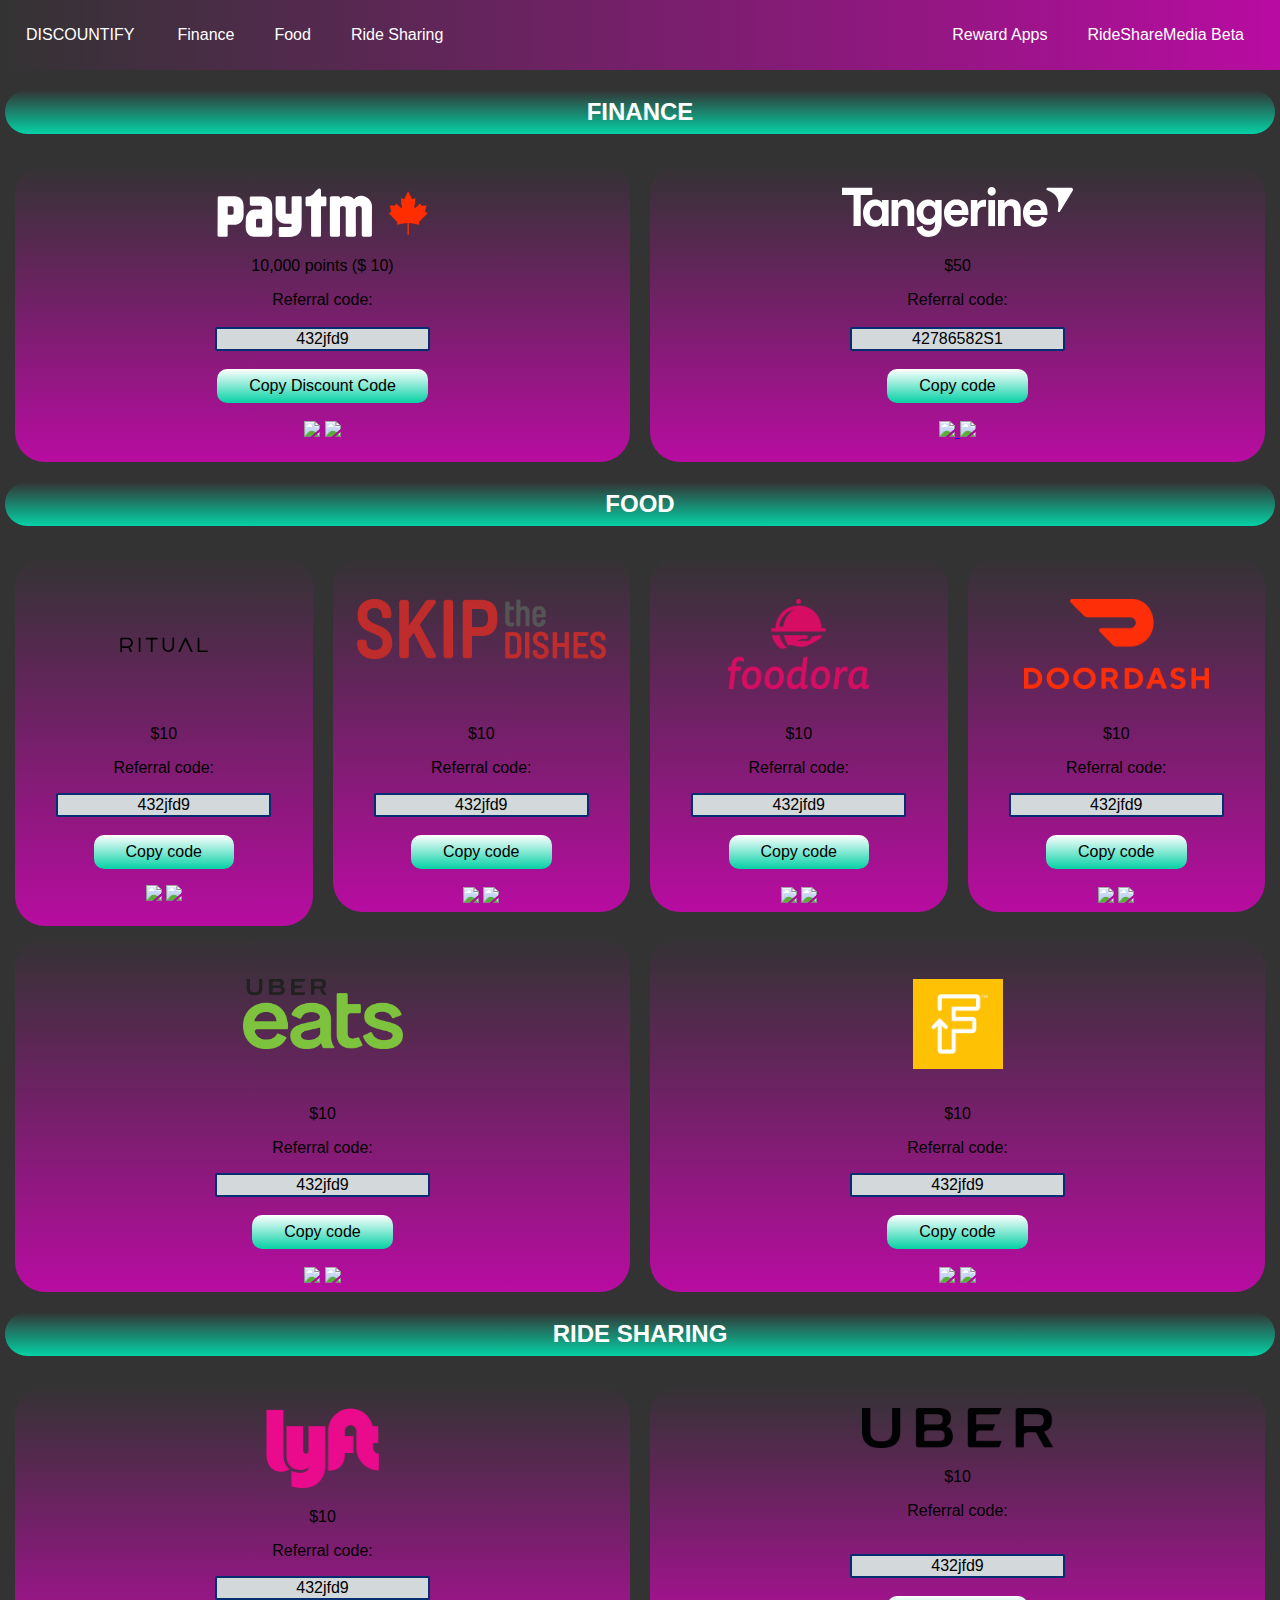
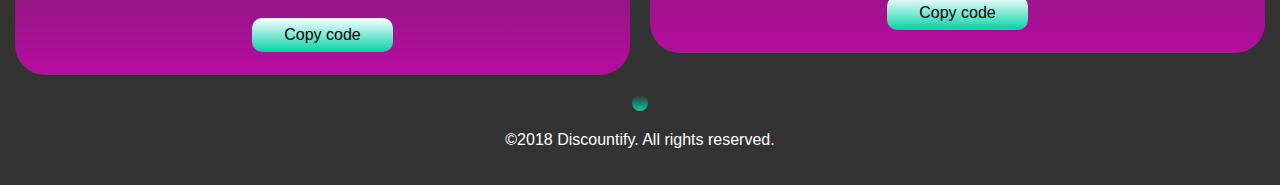
==== public/index.html @ c258e4e9 "changes this" ====
<!DOCTYPE html>
<html>
    <head>
        <script src="myscripts.js"></script>
        <script src="https://ajax.googleapis.com/ajax/libs/jquery/3.3.1/jquery.min.js"></script>
        <link rel="stylesheet" type="text/css" href="theme.css">
        <meta name="viewport" content="width=device-width, initial-scale=1.0">
        <script defer src="https://use.fontawesome.com/releases/v5.5.0/js/all.js" integrity="sha384-GqVMZRt5Gn7tB9D9q7ONtcp4gtHIUEW/yG7h98J7IpE3kpi+srfFyyB/04OV6pG0" crossorigin="anonymous"></script>
        <title>Discountify: Your home to find Promo Codes, Referral Codes & Discountified Deals</title>  
    </head>
    <body>
        <header>
         <div class="Navbar">
                <div class="Navbar__Link Navbar__Link-brand">
                    <i class="fas fa-barcode"></i> DISCOUNTIFY <i class="fas fa-barcode"></i><span>&nbsp&nbsp</span>
                 </div>
                 <div class="Navbar__Link Navbar__Link-toggle">
                   <i class="fas fa-bars" onclick="classToggle()"></i>
                 </div>
               <nav class="Navbar__Items">
                 <div class="Navbar__Link">
                    <a href="#finance">Finance</a>
                 </div>
                 <div class="Navbar__Link">
                    <a href="#food">Food</a>
                 </div>
                 <div class="Navbar__Link">
                        <a href="#ride-sharing">Ride Sharing</a>
                 </div>
               </nav>
               <nav class="Navbar__Items Navbar__Items--right">
                 <div class="Navbar__Link">
                    <a href="#rewards">Reward Apps</a>
                 </div>
                 <div class="Navbar__Link">
                    <a href="rideShareMedia.html">RideShareMedia Beta</a>
                 </div>
               </nav>
        </div>
        </header>

    
        <script>
                
                </script>

        <div class="container">
            <h2 id='finance'><i class="fas fa-barcode"></i> FINANCE <i class="fas fa-barcode"></i></h2>
                <div class="container-1" >
                <div class="box-1">
                <br>
                
                <img src="images/paytm.svg" alt="payTM logo" height="50px">
                <p>10,000 points ($ 10)</p>  
                <p>Referral code:         
                    <br><br>
                            <!-- The text field -->
                        <input type="text" value="432jfd9" id="myInput">
                            <br>
                            <br>
                            <!-- The button used to copy the text -->
                            <input type="button" value="Copy Discount Code" id="myButton1" onclick="changeText()"></input> 
                        
                            <br>
                            <br>
                <img src="https://upload.wikimedia.org/wikipedia/commons/thumb/c/cd/Get_it_on_Google_play.svg/272px-Get_it_on_Google_play.svg.png" height="35px"> 
                <img src="https://upload.wikimedia.org/wikipedia/commons/thumb/3/3c/Download_on_the_App_Store_Badge.svg/270px-Download_on_the_App_Store_Badge.svg.png" height="35px">
            </div>
            <div class="box-1">
                <br>
                <img src="images/tangerine.svg" alt="payTM logo" height="50px">
                    <p>$50</p>  
                    <p>Referral code:         
                        <br><br>
                             <!-- The text field -->
                        <input type="text" value="42786582S1" id="myInputTangerine">
                           <br>
                           <br>
                
                           <!-- The button used to copy the text -->
                        <button class="button" onclick="myFunctionTangerine()">Copy code</button>
        <br><br>
        <a href="https://www.google.com">
            <img src="https://upload.wikimedia.org/wikipedia/commons/thumb/c/cd/Get_it_on_Google_play.svg/272px-Get_it_on_Google_play.svg.png" height="35px"> 
        </a>
        <a href="https://www.google.com">
            <img src="https://upload.wikimedia.org/wikipedia/commons/thumb/3/3c/Download_on_the_App_Store_Badge.svg/270px-Download_on_the_App_Store_Badge.svg.png" height="35px">
        </a>    
        </div>
            
        </div>
    <div class="container">
        <h2 id="food"><i class="fas fa-barcode"></i> FOOD <i class="fas fa-barcode"></i></h2>
        <div class="container-1">
                    <div class="box-1">
                        <br>
                        <div class="image-box">
                            <img src="images/ritual.svg" alt="ritual logo" height=90px>
                        </div>
                        
                        <p>$10</p>
                        <p>Referral code: </p>
                        <!-- The text field -->
                        <input type="text" value="432jfd9" id="myInputRitual">
                        <br>
                        <br>
                        <!-- The button used to copy the text -->
                        <button class="button" onclick="myFunctionRitual()">Copy code</button>
                        <div class=app-store-wrapper>
                            <img src="https://upload.wikimedia.org/wikipedia/commons/thumb/c/cd/Get_it_on_Google_play.svg/272px-Get_it_on_Google_play.svg.png" height="35px"> 
                            <img src="https://upload.wikimedia.org/wikipedia/commons/thumb/3/3c/Download_on_the_App_Store_Badge.svg/270px-Download_on_the_App_Store_Badge.svg.png" height="35px">
                        </div>
                    </div>
                    <div class="box-1">
                        <br>
                              
                        <div class="image-box">
                            <img src="images/skipthedishes.png" alt="skipthedishes" height=60px>
                        </div>   
                        
                        <p>$10</p>
                        <p>Referral code: </p>
                        <!-- The text field -->
                        <input type="text" value="432jfd9" id="myInputRitual">
                        <br>
                        <br>
                        <!-- The button used to copy the text -->
                        <button class="button" onclick="myFunctionRitual()">Copy code</button>
                        <br>
                        <br>
                        <img src="https://upload.wikimedia.org/wikipedia/commons/thumb/c/cd/Get_it_on_Google_play.svg/272px-Get_it_on_Google_play.svg.png" height="35px"> 
                        <img src="https://upload.wikimedia.org/wikipedia/commons/thumb/3/3c/Download_on_the_App_Store_Badge.svg/270px-Download_on_the_App_Store_Badge.svg.png" height="35px">           
                    </div>
                    <div class="box-1">
                        <br>
                        <div class="image-box">
                            <img src="images/foodora.png" alt="foodora logo" height=90px>
                        </div>
                        <p>$10</p>
                        <p>Referral code: </p>
                        <!-- The text field -->
                        <input type="text" value="432jfd9" id="myInputRitual">
                        <br>
                        <br>
                        <!-- The button used to copy the text -->
                        <button class="button" onclick="myFunctionRitual()">Copy code</button>
                        <br>
                        <br>
                        <img src="https://upload.wikimedia.org/wikipedia/commons/thumb/c/cd/Get_it_on_Google_play.svg/272px-Get_it_on_Google_play.svg.png" height="35px"> 
                        <img src="https://upload.wikimedia.org/wikipedia/commons/thumb/3/3c/Download_on_the_App_Store_Badge.svg/270px-Download_on_the_App_Store_Badge.svg.png" height="35px">
    
                    </div>
                    <div class="box-1">
                        <br>
                        <div class="image-box">
                            <img src="images/doordash.png" alt="doordash logo" height=90px>
                        </div>
                        <p>$10</p>
                        <p>Referral code: </p>
                        <!-- The text field -->
                        <input type="text" value="432jfd9" id="myInputRitual">
                        <br>
                        <br>
                        <!-- The button used to copy the text -->
                        <button class="button" onclick="myFunctionRitual()">Copy code</button>
                        <br>
                        <br>
                        <img src="https://upload.wikimedia.org/wikipedia/commons/thumb/c/cd/Get_it_on_Google_play.svg/272px-Get_it_on_Google_play.svg.png" height="35px"> 
                        <img src="https://upload.wikimedia.org/wikipedia/commons/thumb/3/3c/Download_on_the_App_Store_Badge.svg/270px-Download_on_the_App_Store_Badge.svg.png" height="35px">
                    </div>
                    <div class="box-1">
                            <br>
                            <div class="image-box">
                        <img src="images/ubereats.png" alt="uber eats logo" height=70px>
                        </div>
                        <p>$10</p>
                        <p>Referral code: </p>
                        <!-- The text field -->
                        <input type="text" value="432jfd9" id="myInputRitual">
                        <br>
                        <br>
                        <!-- The button used to copy the text -->
                        <button class="button" onclick="myFunctionRitual()">Copy code</button>
                        <br>
                        <br>
                        <img src="https://upload.wikimedia.org/wikipedia/commons/thumb/c/cd/Get_it_on_Google_play.svg/272px-Get_it_on_Google_play.svg.png" height="35px"> 
                        <img src="https://upload.wikimedia.org/wikipedia/commons/thumb/3/3c/Download_on_the_App_Store_Badge.svg/270px-Download_on_the_App_Store_Badge.svg.png" height="35px">
    
                    </div>
                    <div class="box-1">
                            <br>
                    
                    <div class="image-box">
                        <img src="images/feedback.jpg" alt="feedback logo" height=90px>
                    </div>
                        <p>$10</p>
                        <p>Referral code: </p>
                        
                                    <!-- The text field -->
                                <input type="text" value="432jfd9" id="myInputRitual">
                                    <br>
                                    <br>
                                    <!-- The button used to copy the text -->
                                <button class="button" onclick="myFunctionRitual()">Copy code</button>
                                <br>
                                <br>
                                <img src="https://upload.wikimedia.org/wikipedia/commons/thumb/c/cd/Get_it_on_Google_play.svg/272px-Get_it_on_Google_play.svg.png" height="35px"> 
                        <img src="https://upload.wikimedia.org/wikipedia/commons/thumb/3/3c/Download_on_the_App_Store_Badge.svg/270px-Download_on_the_App_Store_Badge.svg.png" height="35px">
    
                    </div>
                </div>
            <h2 id='ride-sharing'><i class="fas fa-barcode"></i> RIDE SHARING <i class="fas fa-barcode"></i></h2>
        <div class="container-1">
            <div class="box-1">
                    <br>
                <img src="images/lyft.png" alt="lyft logo" height=80px>
                    <p>$10</p>
                    <p>Referral code:</p>
                            <!-- The text field -->
                        <input type="text" value="432jfd9" id="myInputLyft">
                            <br>
                            <br>
                            <!-- The button used to copy the text -->
                        <button class="button" onclick="myFunctionLyft()">Copy code</button>
                        <br>
                        <br>
            </div>
            <div class="box-1">
                    <br>
            <img src="images/uber.png" alt="uber logo" height=40px width="">
            <p>$10</p>
            <p>Referral code: </p>
            <br>
             
                            <!-- The text field -->
                        <input type="text" value="432jfd9" id="myInputUber">
                            <br>
                            <br>
                            <!-- The button used to copy the text -->
                        <button class="button" onclick="myFunctionUber()">Copy code</button>
                        <br>
                        
                        <br>
                        
            </div>
        </div>
    </div>
</div>

<footer id="footer1">
    <div id=social-media-wrapper>
        <a href="#google"><i id='social-media' class="fab fa-twitter"> </i></a>
    
    <p>©2018 Discountify. All rights reserved.</p>
</div>
</footer>
    </body>

    
</html>
---- public/theme.css ----
body{
    background-color: #333;
    font-family: 'Franklin Gothic Medium', 'Arial Narrow', Arial, sans-serif;
    text-emphasis-color: #EBF2FA;
    font-size: 16px;
    margin:0;
}

/* TEST */


.container{
    text-align: center;
}

h1 {
    text-align: center;
    padding-top: 1em;
    padding-bottom: 1em;
    background-image: linear-gradient(to right, rgba(255,0,0,0),  rgb(184, 12, 161));
    color: white;
    
     }
h2{
    text-align: center;
    padding: 8px;
    background-image: linear-gradient( rgba(255,0,0,0),  rgb(5, 209, 165));
    color: white;
    border: 10px 10px 10px 10px;    
    margin-left: 5px;
    margin-right: 5px;
    border-radius: 25px;

}

@media (max-width: 600px) {
    .row {
      -webkit-flex-direction: column;
      flex-direction: column;
    }
}
.container-1{
    display:flex;
    text-align: center;
    padding: 0px 5px 0px 5px;
    flex-wrap: wrap;
}
.box-1{
    flex: 1;  
    margin: 10px;
    padding: 5px;
    margin-bottom: auto;
    text-align-last: auto;
    background-color: #333;
    background-image: linear-gradient( rgba(255,0,0,0),  rgb(184, 12, 161));    
   
    border-radius: 30px;   
    
}
.button {
    background-image: linear-gradient( rgb(255, 255, 255),  rgb(5, 209, 165));
    border: none;
    color: black;
    background-color: #333;
    padding: 8px 32px;
    text-align: center;
    text-decoration: none;
    display: inline-block;
    font-size: 16px;
    border-radius: 10px;
}
.button:hover {
    background-image: linear-gradient( rgba(255,0,0,0),  rgb(5, 209, 165));
    color: white;
}
input[type=text] {
    background-color: rgb(211, 216, 218);
    color: black;
    border: 2px solid#042E6F;
    border-radius: 2px;
    font-size: 16px;
    text-align: center;
    font-family: 'Franklin Gothic Medium', 'Arial Narrow', Arial, sans-serif;
}
/* NAV DETAILS */
ul.topnav {
    list-style-type: none;
    margin: -8px;
    padding: 0;
    overflow: hidden;
   
    
}
ul.topnav li {float: left;}

ul.topnav li a {
    display: block;
    color: white;
    text-align: center;
    padding: 14px 16px;
    text-decoration: none;
    border-radius: 25px;
    padding: 25px;
}

#myButton1 {
    background-image: linear-gradient( rgb(255, 255, 255),  rgb(5, 209, 165));
    border: none;
    color: black;
    background-color: #333;
    padding: 8px 32px;
    text-align: center;
    text-decoration: none;
    display: inline-block;
    font-size: 16px;
    border-radius: 10px;

}

ul.topnav li a:hover:not(.active) {background-color: #02C39A;}

ul.topnav li a.active {background-color: #02C39A}

ul.topnav li.right {float: right;}

@media screen and (max-width: 600px){
    ul.topnav li.right, 
    ul.topnav li {float: none;}
}
.image-box{
    padding: 10px;
    margin: auto;
    width: 250px;
    height: 100px;
    margin-top: 10px;
    
}
.app-store-wrapper{
    padding: 1em;
}
.title{
    font-size: 0.75em;
}
#grad1 {
    background-image: linear-gradient(to right, rgba(255,0,0,0),  #02C39A);
    
  }

  /*   New nav*/

  .Navbar {
    background-image: linear-gradient(to right, rgba(255,0,0,0),  rgb(184, 12, 161));
    display: flex;
    padding: 16px;
    color: white;
  }
  .Navbar__Link {
   
    color: white;
    text-align: center;
    border-radius: 25px;
    text-decoration: none;
    font-size: 1em;
    padding: 10px;
    
  }
  .Navbar__Items {
    display: flex;
    
  }
  .Navbar__Items--right {
    margin-left:auto;
    
  }
  .Navbar__Link-toggle {
    display: none;
  }
  .Navbar a {
    color: white;
    text-align: center;
    text-decoration: none;
    padding: 10px;
    border-radius: 25px;
    
  }

    
    
.Navbar a:hover:not(.active) {background-color: #02C39A;}
  @media only screen and (max-width: 768px) {
    .Navbar__Items,
    .Navbar {
      flex-direction: column;
    }
  .Navbar__Items {
      display:none;
      
      
    }
  .Navbar__Items--right {
      margin-left:0;
    }
  .Navbar__ToggleShow {
      display: flex;
      
    }
  .Navbar__Link-toggle {
      align-self: flex-end;
      display: initial;
      position: absolute;
      cursor: pointer;
      
     } 
  }
  .Navbar__Link-brand{
      
  }
  #social-media-wrapper{
    text-align: center; 
}
 #social-media{
    padding: 10px;
    padding: 8px;
    background-image: linear-gradient( rgba(255,0,0,0),  rgb(5, 209, 165));
    color: white;
    border: 10px 10px 10px 10px;    
    margin-left: 5px;
    margin-right: 5px;
    border-radius: 25px;
    align-items: center;
    display: inline-block;
    display: inline-block;
    font-size: 2em;
  }
  #footer1{
    padding: 10px;
    margin:10px;
    color: white;
  }
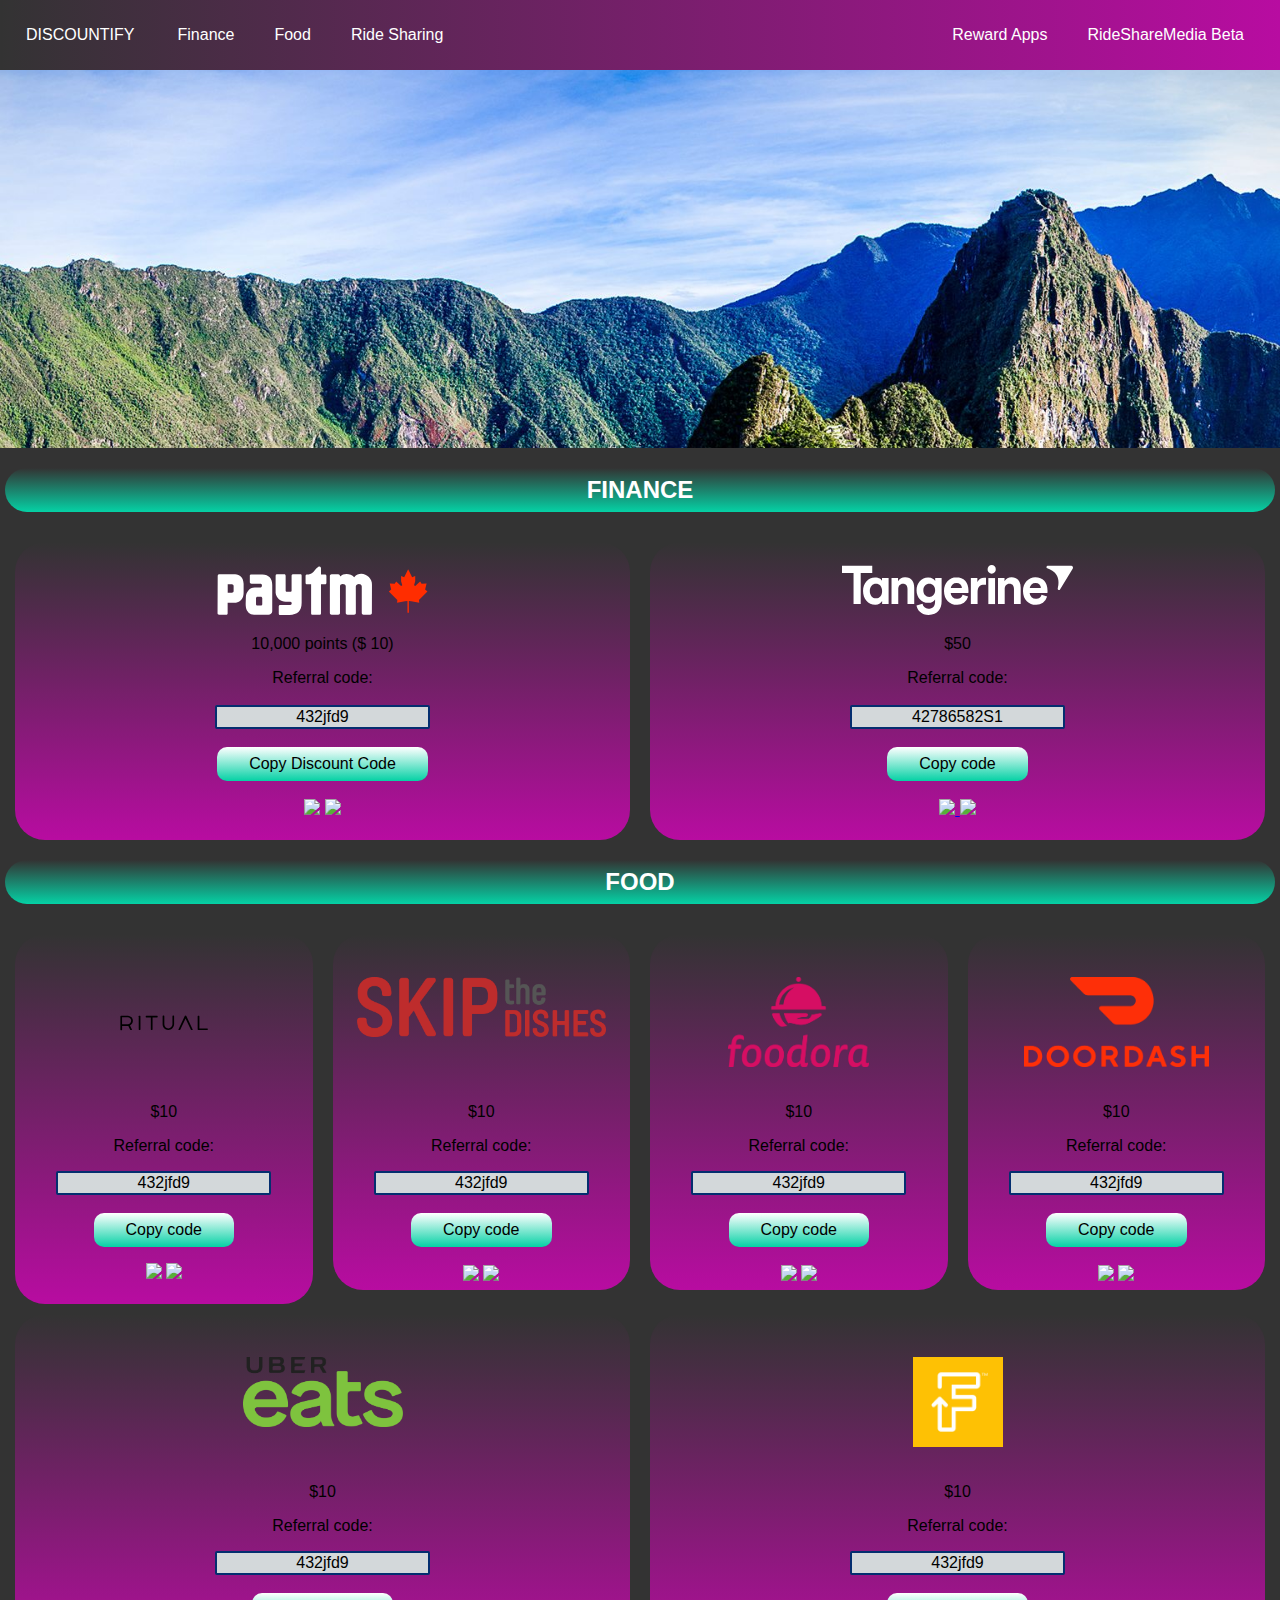
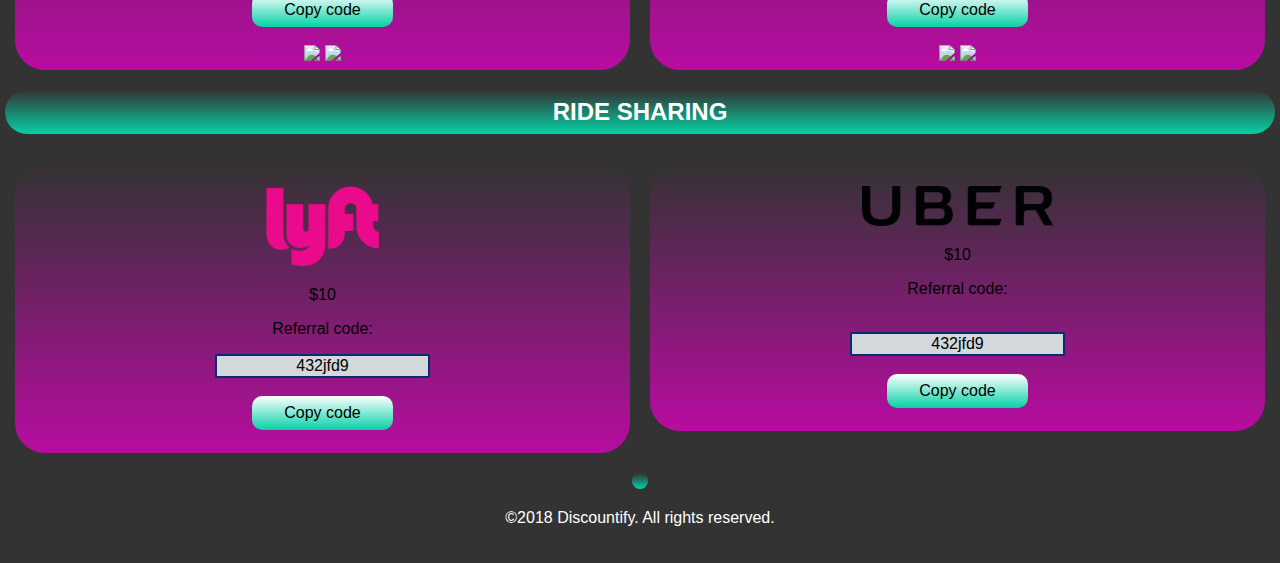
==== commit fa8728a2: "add parallax effect" ====
--- a/public/index.html
+++ b/public/index.html
@@ -1,49 +1,70 @@
 <!DOCTYPE html>
 <html>
-    <head>
-        <script src="myscripts.js"></script>
-        <script src="https://ajax.googleapis.com/ajax/libs/jquery/3.3.1/jquery.min.js"></script>
-        <link rel="stylesheet" type="text/css" href="theme.css">
-        <meta name="viewport" content="width=device-width, initial-scale=1.0">
-        <script defer src="https://use.fontawesome.com/releases/v5.5.0/js/all.js" integrity="sha384-GqVMZRt5Gn7tB9D9q7ONtcp4gtHIUEW/yG7h98J7IpE3kpi+srfFyyB/04OV6pG0" crossorigin="anonymous"></script>
-        <title>Discountify: Your home to find Promo Codes, Referral Codes & Discountified Deals</title>  
-    </head>
-    <body>
-        <header>
-         <div class="Navbar">
-                <div class="Navbar__Link Navbar__Link-brand">
-                    <i class="fas fa-barcode"></i> DISCOUNTIFY <i class="fas fa-barcode"></i><span>&nbsp&nbsp</span>
-                 </div>
-                 <div class="Navbar__Link Navbar__Link-toggle">
-                   <i class="fas fa-bars" onclick="classToggle()"></i>
-                 </div>
-               <nav class="Navbar__Items">
-                 <div class="Navbar__Link">
-                    <a href="#finance">Finance</a>
-                 </div>
-                 <div class="Navbar__Link">
-                    <a href="#food">Food</a>
-                 </div>
-                 <div class="Navbar__Link">
-                        <a href="#ride-sharing">Ride Sharing</a>
-                 </div>
-               </nav>
-               <nav class="Navbar__Items Navbar__Items--right">
-                 <div class="Navbar__Link">
-                    <a href="#rewards">Reward Apps</a>
-                 </div>
-                 <div class="Navbar__Link">
-                    <a href="rideShareMedia.html">RideShareMedia Beta</a>
-                 </div>
-               </nav>
+<head>
+    <script src="myscripts.js"></script>
+    <script type="parallax.js"></script>
+    <script src="https://ajax.googleapis.com/ajax/libs/jquery/3.3.1/jquery.min.js"></script>
+    <link rel="stylesheet" type="text/css" href="theme.css">
+    <meta name="viewport" content="width=device-width, initial-scale=1.0">
+    <script defer src="https://use.fontawesome.com/releases/v5.5.0/js/all.js" integrity="sha384-GqVMZRt5Gn7tB9D9q7ONtcp4gtHIUEW/yG7h98J7IpE3kpi+srfFyyB/04OV6pG0" crossorigin="anonymous"></script>
+    <title>Discountify: Your home to find Promo Codes, Referral Codes & Discountified Deals</title>  
+</head>
+<body>
+    <header>
+     <div class="Navbar">
+        <div class="Navbar__Link Navbar__Link-brand">
+            <i class="fas fa-barcode"></i> DISCOUNTIFY <i class="fas fa-barcode"></i><span>&nbsp&nbsp</span>
+        </div>
+             <div class="Navbar__Link Navbar__Link-toggle">
+               <i class="fas fa-bars" onclick="classToggle()"></i>
+             </div>
+           <nav class="Navbar__Items">
+             <div class="Navbar__Link">
+                <a href="#finance">Finance</a>
+             </div>
+             <div class="Navbar__Link">
+                <a href="#food">Food</a>
+             </div>
+             <div class="Navbar__Link">
+                    <a href="#ride-sharing">Ride Sharing</a>
+             </div>
+           </nav>
+           <nav class="Navbar__Items Navbar__Items--right">
+             <div class="Navbar__Link">
+                <a href="#rewards">Reward Apps</a>
+             </div>
+             <div class="Navbar__Link">
+                <a href="rideShareMedia.html">RideShareMedia Beta</a>
+             </div>
+           </nav>
         </div>
         </header>
-
-    
-        <script>
-                
-                </script>
-
+        <section class="home">
+            <br>
+            <br>
+            <br>
+            <br>
+            <br>
+            <br>
+            <br>
+            <br>
+            <br>
+            <br>
+            <br>
+            <br>
+            <br>
+            <br><br>
+            <br>
+            <br>
+            <br>
+            <br>
+            <br>
+            <br>
+
+            
+        </section>
+
+        <section id="main">
         <div class="container">
             <h2 id='finance'><i class="fas fa-barcode"></i> FINANCE <i class="fas fa-barcode"></i></h2>
                 <div class="container-1" >
@@ -92,21 +113,21 @@
     <div class="container">
         <h2 id="food"><i class="fas fa-barcode"></i> FOOD <i class="fas fa-barcode"></i></h2>
         <div class="container-1">
-                    <div class="box-1">
-                        <br>
-                        <div class="image-box">
-                            <img src="images/ritual.svg" alt="ritual logo" height=90px>
-                        </div>
-                        
-                        <p>$10</p>
-                        <p>Referral code: </p>
-                        <!-- The text field -->
-                        <input type="text" value="432jfd9" id="myInputRitual">
-                        <br>
-                        <br>
-                        <!-- The button used to copy the text -->
-                        <button class="button" onclick="myFunctionRitual()">Copy code</button>
-                        <div class=app-store-wrapper>
+            <div class="box-1">
+                <br>
+                <div class="image-box">
+                    <img src="images/ritual.svg" alt="ritual logo" height=90px>
+                </div>
+                
+                <p>$10</p>
+                <p>Referral code: </p>
+                <!-- The text field -->
+                <input type="text" value="432jfd9" id="myInputRitual">
+                <br>
+                <br>
+                <!-- The button used to copy the text -->
+                <button class="button" onclick="myFunctionRitual()">Copy code</button>
+                <div class=app-store-wrapper>
                             <img src="https://upload.wikimedia.org/wikipedia/commons/thumb/c/cd/Get_it_on_Google_play.svg/272px-Get_it_on_Google_play.svg.png" height="35px"> 
                             <img src="https://upload.wikimedia.org/wikipedia/commons/thumb/3/3c/Download_on_the_App_Store_Badge.svg/270px-Download_on_the_App_Store_Badge.svg.png" height="35px">
                         </div>
@@ -246,6 +267,7 @@
         </div>
     </div>
 </div>
+</section id="main">
 
 <footer id="footer1">
     <div id=social-media-wrapper>
@@ -254,7 +276,7 @@
     <p>©2018 Discountify. All rights reserved.</p>
 </div>
 </footer>
-    </body>
+</body>
 
     
 </html>--- a/public/theme.css
+++ b/public/theme.css
@@ -10,9 +10,18 @@
 
 /* TEST */
 
+.home{
+  background-image: url(home-background.jpg); 
+  background-size: cover;
+  background-position: bottom;  
+  padding 10em 0;
+  color: #fff;
+  background-attachment: fixed;
+}
 
 .container{
     text-align: center;
+    
 }
 
 h1 {
@@ -46,6 +55,7 @@
     text-align: center;
     padding: 0px 5px 0px 5px;
     flex-wrap: wrap;
+    
 }
 .box-1{
     flex: 1;  
@@ -55,8 +65,9 @@
     text-align-last: auto;
     background-color: #333;
     background-image: linear-gradient( rgba(255,0,0,0),  rgb(184, 12, 161));    
-   
     border-radius: 30px;   
+    
+    
     
 }
 .button {
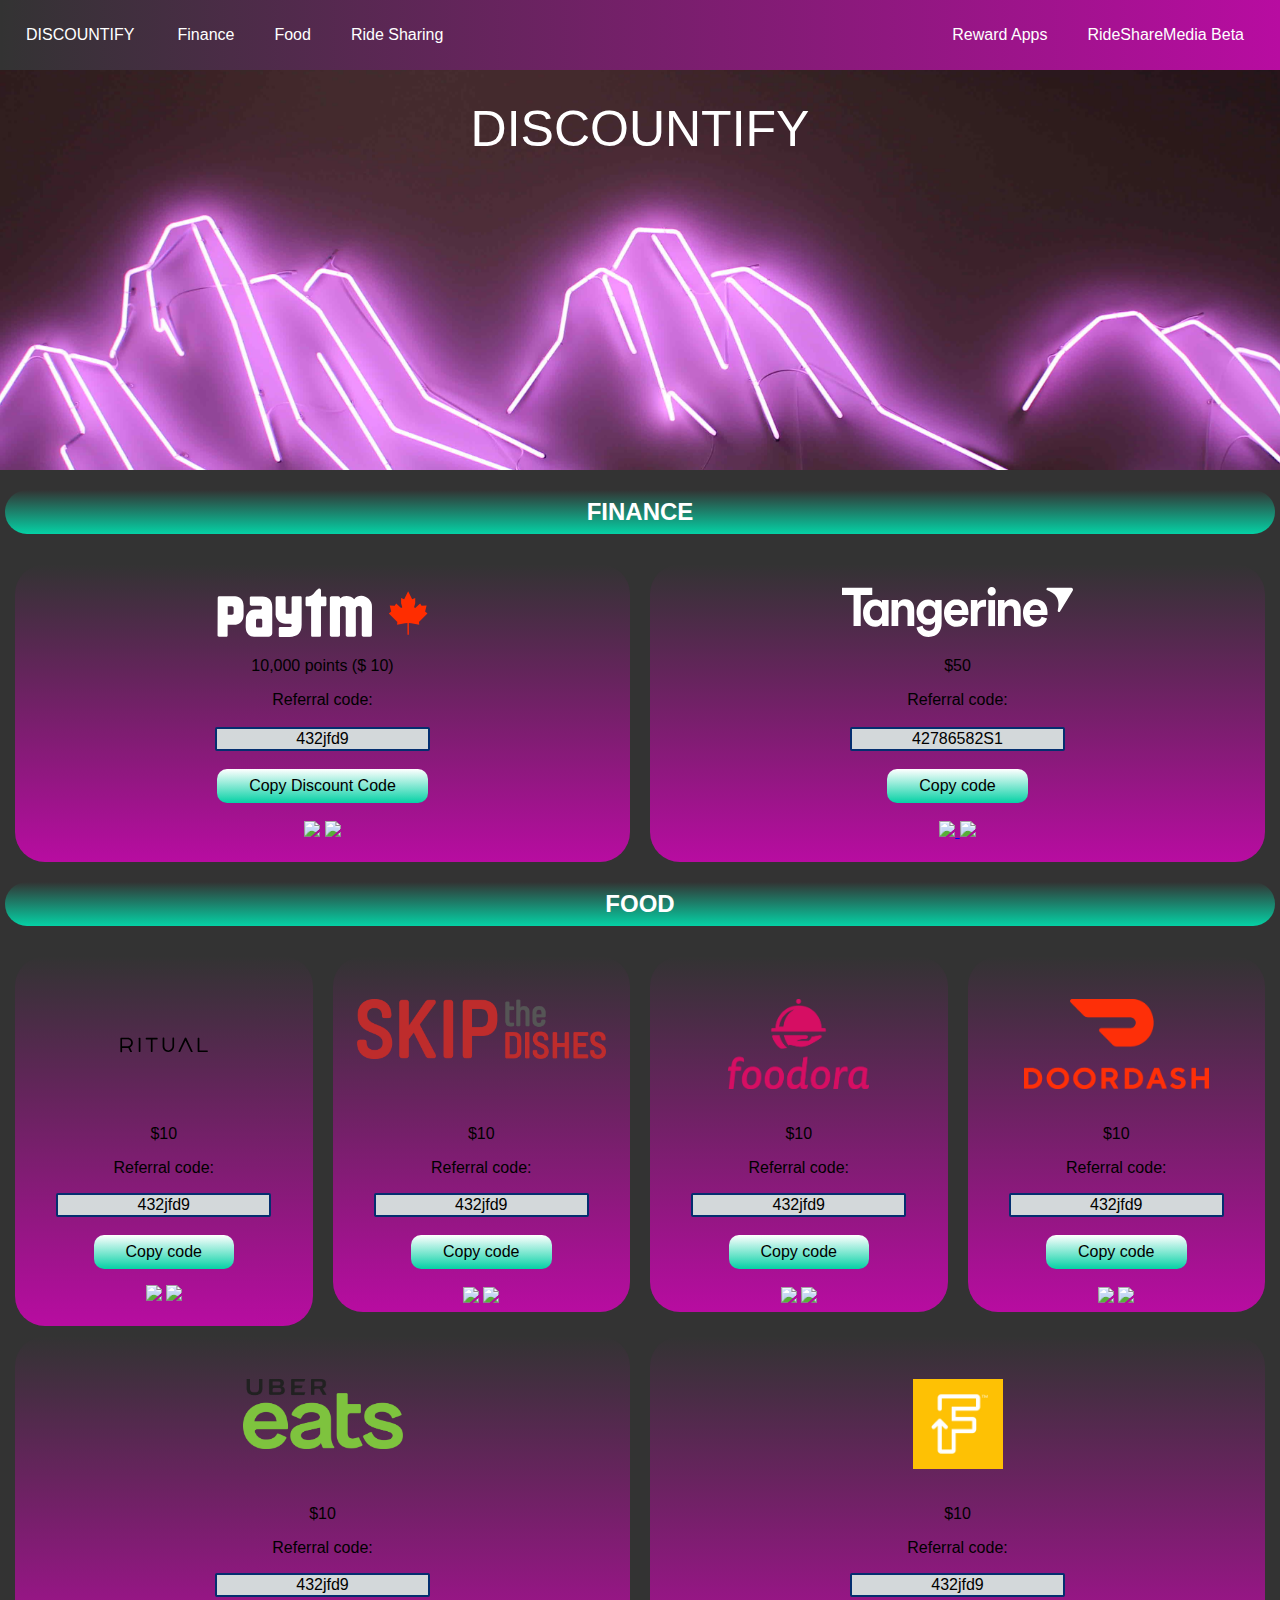
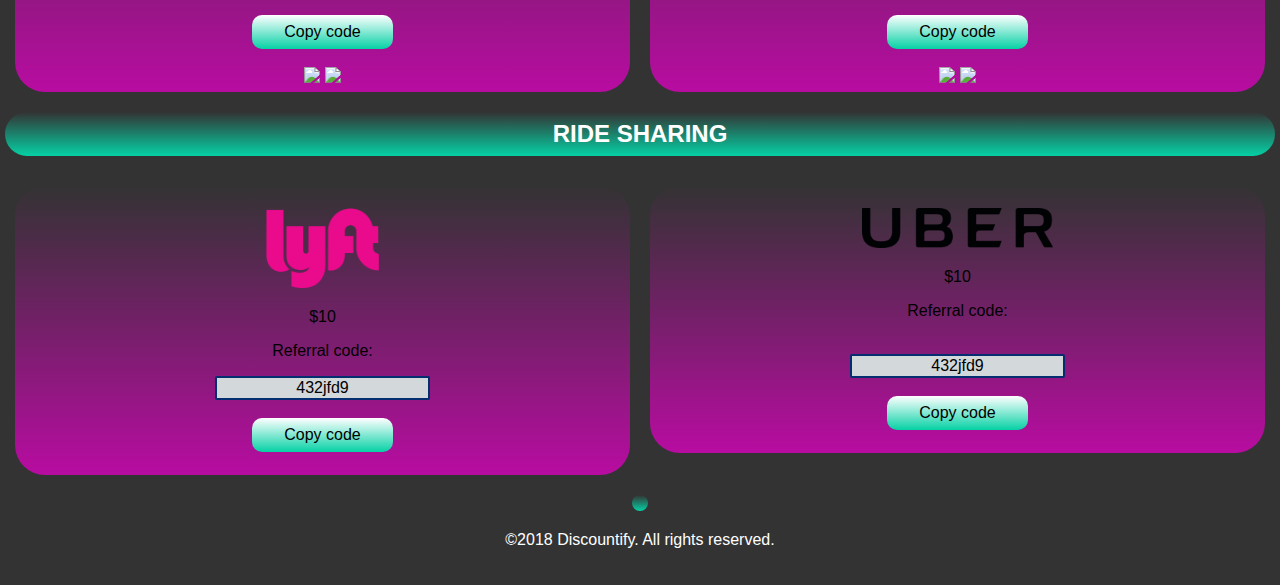
==== commit 4ced5486: "this is a test to see if commits show from terminal" ====
--- a/public/index.html
+++ b/public/index.html
@@ -1,6 +1,28 @@
 <!DOCTYPE html>
 <html>
 <head>
+      <!--Favicon-->
+      <link rel="apple-touch-icon-precomposed" sizes="57x57" href="apple-touch-icon-57x57.png" />
+<link rel="apple-touch-icon-precomposed" sizes="114x114" href="apple-touch-icon-114x114.png" />
+<link rel="apple-touch-icon-precomposed" sizes="72x72" href="apple-touch-icon-72x72.png" />
+<link rel="apple-touch-icon-precomposed" sizes="144x144" href="apple-touch-icon-144x144.png" />
+<link rel="apple-touch-icon-precomposed" sizes="60x60" href="apple-touch-icon-60x60.png" />
+<link rel="apple-touch-icon-precomposed" sizes="120x120" href="apple-touch-icon-120x120.png" />
+<link rel="apple-touch-icon-precomposed" sizes="76x76" href="apple-touch-icon-76x76.png" />
+<link rel="apple-touch-icon-precomposed" sizes="152x152" href="apple-touch-icon-152x152.png" />
+<link rel="icon" type="image/png" href="favicon-196x196.png" sizes="196x196" />
+<link rel="icon" type="image/png" href="favicon-96x96.png" sizes="96x96" />
+<link rel="icon" type="image/png" href="favicon-32x32.png" sizes="32x32" />
+<link rel="icon" type="image/png" href="favicon-16x16.png" sizes="16x16" />
+<link rel="icon" type="image/png" href="favicon-128.png" sizes="128x128" />
+<meta name="application-name" content="&nbsp;"/>
+<meta name="msapplication-TileColor" content="#FFFFFF" />
+<meta name="msapplication-TileImage" content="mstile-144x144.png" />
+<meta name="msapplication-square70x70logo" content="mstile-70x70.png" />
+<meta name="msapplication-square150x150logo" content="mstile-150x150.png" />
+<meta name="msapplication-wide310x150logo" content="mstile-310x150.png" />
+<meta name="msapplication-square310x310logo" content="mstile-310x310.png" />
+<!--favicons-->
     <script src="myscripts.js"></script>
     <script type="parallax.js"></script>
     <script src="https://ajax.googleapis.com/ajax/libs/jquery/3.3.1/jquery.min.js"></script>
@@ -40,30 +62,12 @@
         </div>
         </header>
         <section class="home">
-            <br>
-            <br>
-            <br>
-            <br>
-            <br>
-            <br>
-            <br>
-            <br>
-            <br>
-            <br>
-            <br>
-            <br>
-            <br>
-            <br><br>
-            <br>
-            <br>
-            <br>
-            <br>
-            <br>
-            <br>
-
-            
-        </section>
-
+            <div id="jumbotron">
+                <p id="jumbotron-text">DISCOUNTIFY</p>
+            </div>
+              
+          </section>
+  
         <section id="main">
         <div class="container">
             <h2 id='finance'><i class="fas fa-barcode"></i> FINANCE <i class="fas fa-barcode"></i></h2>
@@ -74,16 +78,16 @@
                 <img src="images/paytm.svg" alt="payTM logo" height="50px">
                 <p>10,000 points ($ 10)</p>  
                 <p>Referral code:         
-                    <br><br>
-                            <!-- The text field -->
-                        <input type="text" value="432jfd9" id="myInput">
-                            <br>
-                            <br>
-                            <!-- The button used to copy the text -->
-                            <input type="button" value="Copy Discount Code" id="myButton1" onclick="changeText()"></input> 
-                        
-                            <br>
-                            <br>
+                <br><br>
+                        <!-- The text field -->
+                <input type="text" value="432jfd9" id="myInput">
+                <br>
+                <br>
+                <!-- The button used to copy the text -->
+                <input type="button" value="Copy Discount Code" id="myButton1" onclick="changeText()"></input> 
+                        
+                <br>
+                <br>
                 <img src="https://upload.wikimedia.org/wikipedia/commons/thumb/c/cd/Get_it_on_Google_play.svg/272px-Get_it_on_Google_play.svg.png" height="35px"> 
                 <img src="https://upload.wikimedia.org/wikipedia/commons/thumb/3/3c/Download_on_the_App_Store_Badge.svg/270px-Download_on_the_App_Store_Badge.svg.png" height="35px">
             </div>
--- a/public/theme.css
+++ b/public/theme.css
@@ -14,9 +14,24 @@
   background-image: url(home-background.jpg); 
   background-size: cover;
   background-position: bottom;  
-  padding 10em 0;
   color: #fff;
   background-attachment: fixed;
+  overflow: hidden;
+  width:100%;
+
+
+}
+#jumbotron{
+    height: 600px;
+}
+#jumbotron-text{
+    margin: -200px ;
+    padding: 230px;
+    text-align: center;
+    font-size: 50px;
+  
+
+
 }
 
 .container{
@@ -26,8 +41,6 @@
 
 h1 {
     text-align: center;
-    padding-top: 1em;
-    padding-bottom: 1em;
     background-image: linear-gradient(to right, rgba(255,0,0,0),  rgb(184, 12, 161));
     color: white;
     
@@ -127,7 +140,10 @@
     display: inline-block;
     font-size: 16px;
     border-radius: 10px;
-
+}
+#myButton1:hover {
+    background-image: linear-gradient( rgba(255,0,0,0),  rgb(5, 209, 165));
+    color: white;
 }
 
 ul.topnav li a:hover:not(.active) {background-color: #02C39A;}
@@ -160,7 +176,6 @@
   }
 
   /*   New nav*/
-
   .Navbar {
     background-image: linear-gradient(to right, rgba(255,0,0,0),  rgb(184, 12, 161));
     display: flex;
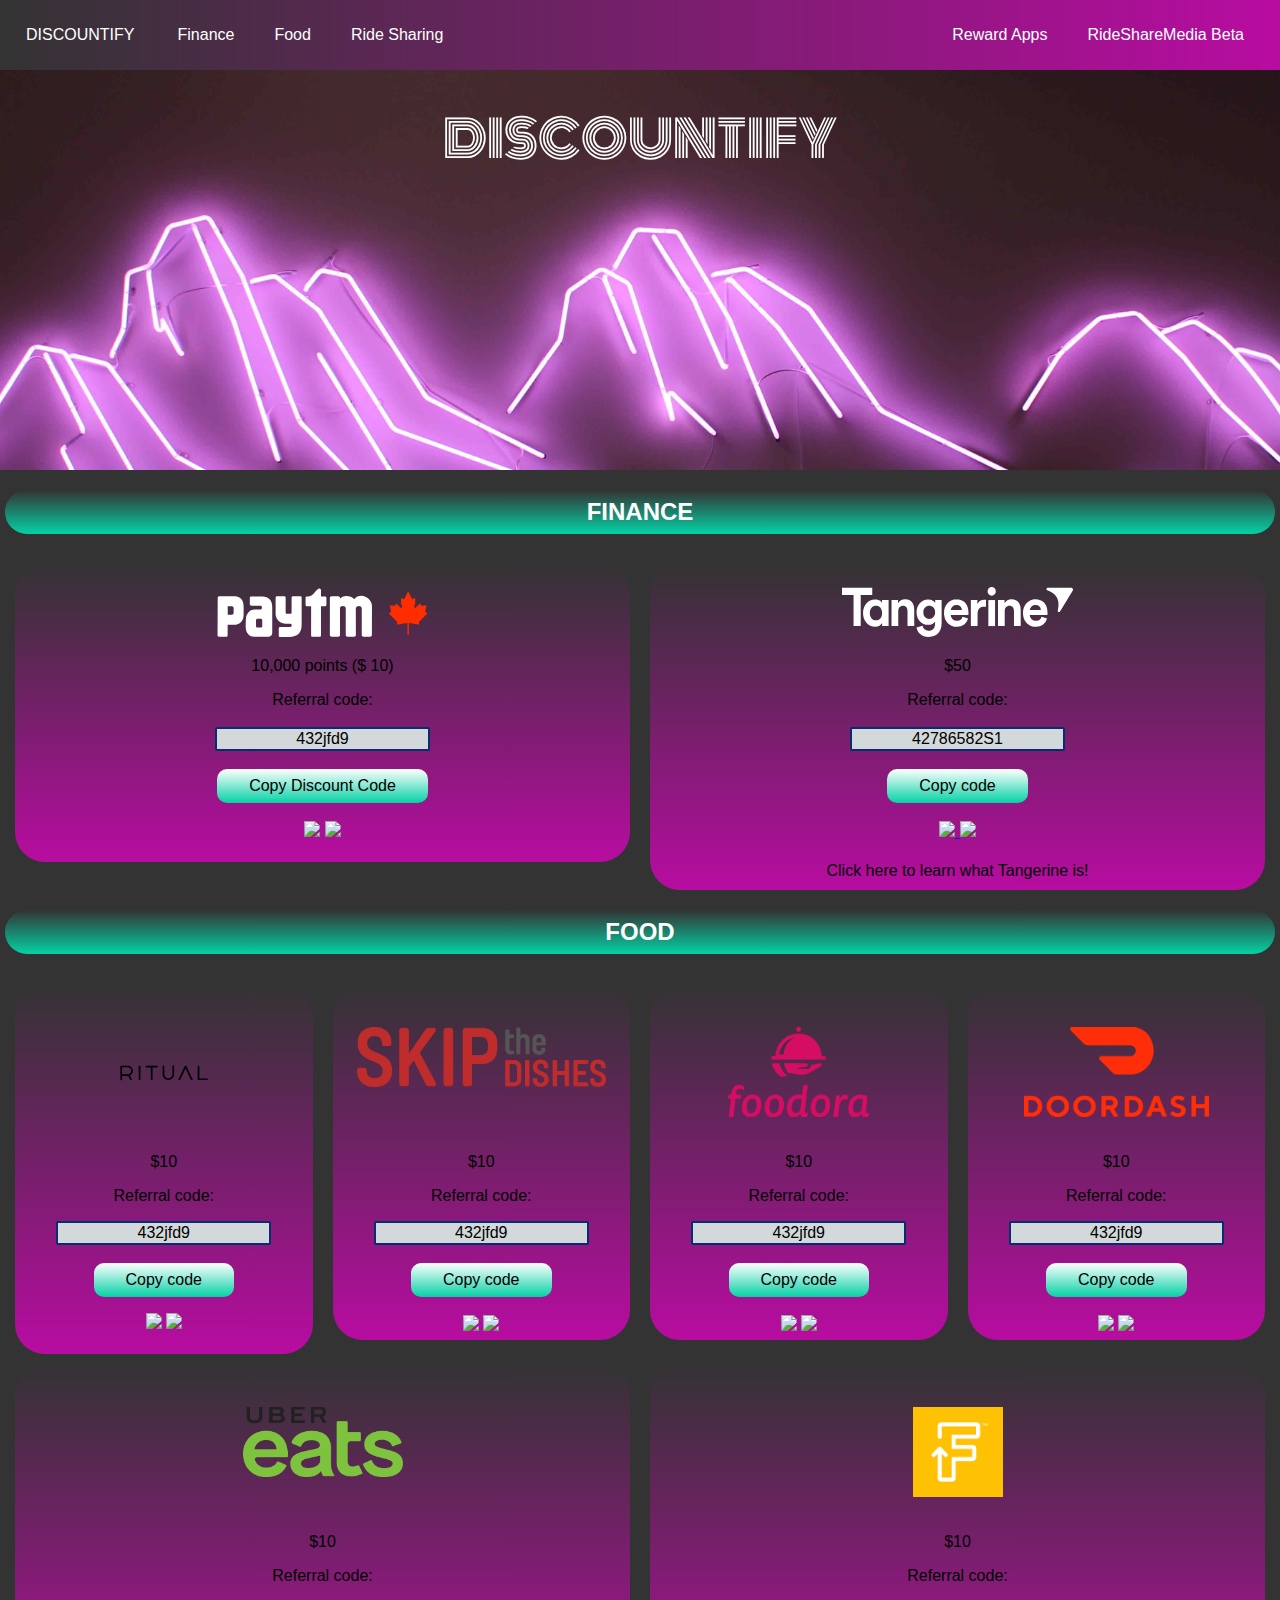
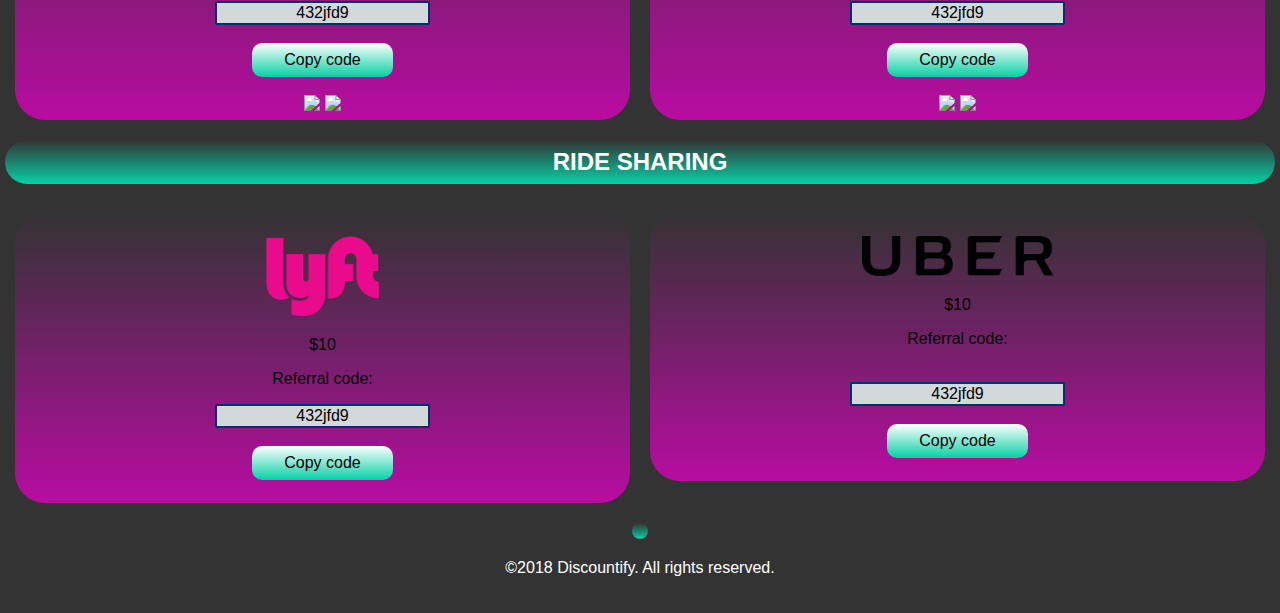
==== commit 85ca1b48: "modifying font and testing drop down menu on elements" ====
--- a/public/index.html
+++ b/public/index.html
@@ -2,30 +2,42 @@
 <html>
 <head>
       <!--Favicon-->
-      <link rel="apple-touch-icon-precomposed" sizes="57x57" href="apple-touch-icon-57x57.png" />
-<link rel="apple-touch-icon-precomposed" sizes="114x114" href="apple-touch-icon-114x114.png" />
-<link rel="apple-touch-icon-precomposed" sizes="72x72" href="apple-touch-icon-72x72.png" />
-<link rel="apple-touch-icon-precomposed" sizes="144x144" href="apple-touch-icon-144x144.png" />
-<link rel="apple-touch-icon-precomposed" sizes="60x60" href="apple-touch-icon-60x60.png" />
-<link rel="apple-touch-icon-precomposed" sizes="120x120" href="apple-touch-icon-120x120.png" />
-<link rel="apple-touch-icon-precomposed" sizes="76x76" href="apple-touch-icon-76x76.png" />
-<link rel="apple-touch-icon-precomposed" sizes="152x152" href="apple-touch-icon-152x152.png" />
-<link rel="icon" type="image/png" href="favicon-196x196.png" sizes="196x196" />
-<link rel="icon" type="image/png" href="favicon-96x96.png" sizes="96x96" />
-<link rel="icon" type="image/png" href="favicon-32x32.png" sizes="32x32" />
-<link rel="icon" type="image/png" href="favicon-16x16.png" sizes="16x16" />
-<link rel="icon" type="image/png" href="favicon-128.png" sizes="128x128" />
-<meta name="application-name" content="&nbsp;"/>
-<meta name="msapplication-TileColor" content="#FFFFFF" />
-<meta name="msapplication-TileImage" content="mstile-144x144.png" />
-<meta name="msapplication-square70x70logo" content="mstile-70x70.png" />
-<meta name="msapplication-square150x150logo" content="mstile-150x150.png" />
-<meta name="msapplication-wide310x150logo" content="mstile-310x150.png" />
-<meta name="msapplication-square310x310logo" content="mstile-310x310.png" />
+          <link rel="apple-touch-icon-precomposed" sizes="57x57" href="apple-touch-icon-57x57.png" />
+    <link rel="apple-touch-icon-precomposed" sizes="114x114" href="apple-touch-icon-114x114.png" />
+    <link rel="apple-touch-icon-precomposed" sizes="72x72" href="apple-touch-icon-72x72.png" />
+    <link rel="apple-touch-icon-precomposed" sizes="144x144" href="apple-touch-icon-144x144.png" />
+    <link rel="apple-touch-icon-precomposed" sizes="60x60" href="apple-touch-icon-60x60.png" />
+    <link rel="apple-touch-icon-precomposed" sizes="120x120" href="apple-touch-icon-120x120.png" />
+    <link rel="apple-touch-icon-precomposed" sizes="76x76" href="apple-touch-icon-76x76.png" />
+    <link rel="apple-touch-icon-precomposed" sizes="152x152" href="apple-touch-icon-152x152.png" />
+    <link rel="icon" type="image/png" href="favicon-196x196.png" sizes="196x196" />
+    <link rel="icon" type="image/png" href="favicon-96x96.png" sizes="96x96" />
+    <link rel="icon" type="image/png" href="favicon-32x32.png" sizes="32x32" />
+    <link rel="icon" type="image/png" href="favicon-16x16.png" sizes="16x16" />
+    <link rel="icon" type="image/png" href="favicon-128.png" sizes="128x128" />
+    <meta name="application-name" content="&nbsp;"/>
+    <meta name="msapplication-TileColor" content="#FFFFFF" />
+    <meta name="msapplication-TileImage" content="mstile-144x144.png" />
+    <meta name="msapplication-square70x70logo" content="mstile-70x70.png" />
+    <meta name="msapplication-square150x150logo" content="mstile-150x150.png" />
+    <meta name="msapplication-wide310x150logo" content="mstile-310x150.png" />
+    <meta name="msapplication-square310x310logo" content="mstile-310x310.png" />
 <!--favicons-->
+
     <script src="myscripts.js"></script>
     <script type="parallax.js"></script>
+    <link href="https://fonts.googleapis.com/css?family=Monoton" rel="stylesheet">
     <script src="https://ajax.googleapis.com/ajax/libs/jquery/3.3.1/jquery.min.js"></script>
+<!--For drop down menu-->
+<script> 
+$(document).ready(function(){
+    $("#flip").click(function(){
+        $("#panel").slideToggle("slow");
+    });
+});
+</script>
+
+     <script src="https://code.jquery.com/jquery-1.10.2.js"></script>
     <link rel="stylesheet" type="text/css" href="theme.css">
     <meta name="viewport" content="width=device-width, initial-scale=1.0">
     <script defer src="https://use.fontawesome.com/releases/v5.5.0/js/all.js" integrity="sha384-GqVMZRt5Gn7tB9D9q7ONtcp4gtHIUEW/yG7h98J7IpE3kpi+srfFyyB/04OV6pG0" crossorigin="anonymous"></script>
@@ -65,7 +77,7 @@
             <div id="jumbotron">
                 <p id="jumbotron-text">DISCOUNTIFY</p>
             </div>
-              
+            
           </section>
   
         <section id="main">
@@ -111,7 +123,10 @@
         <a href="https://www.google.com">
             <img src="https://upload.wikimedia.org/wikipedia/commons/thumb/3/3c/Download_on_the_App_Store_Badge.svg/270px-Download_on_the_App_Store_Badge.svg.png" height="35px">
         </a>    
-        </div>
+          <div id="flip">Click here to learn what Tangerine is!</div>
+            <div id="panel">Hello world!</div>
+            
+        </div class ="box-1">
             
         </div>
     <div class="container">
--- a/public/theme.css
+++ b/public/theme.css
@@ -29,6 +29,7 @@
     padding: 230px;
     text-align: center;
     font-size: 50px;
+    font-family: 'Monoton', cursive;
   
 
 
@@ -43,6 +44,7 @@
     text-align: center;
     background-image: linear-gradient(to right, rgba(255,0,0,0),  rgb(184, 12, 161));
     color: white;
+
     
      }
 h2{
@@ -265,3 +267,15 @@
     margin:10px;
     color: white;
   }
+/*EXPANDABLE DROPDOWN MENU */
+#panel, #flip {
+    padding: 5px;
+    text-align: center;
+}
+
+#panel {
+    padding: 50px;
+    display: none;
+}
+
+
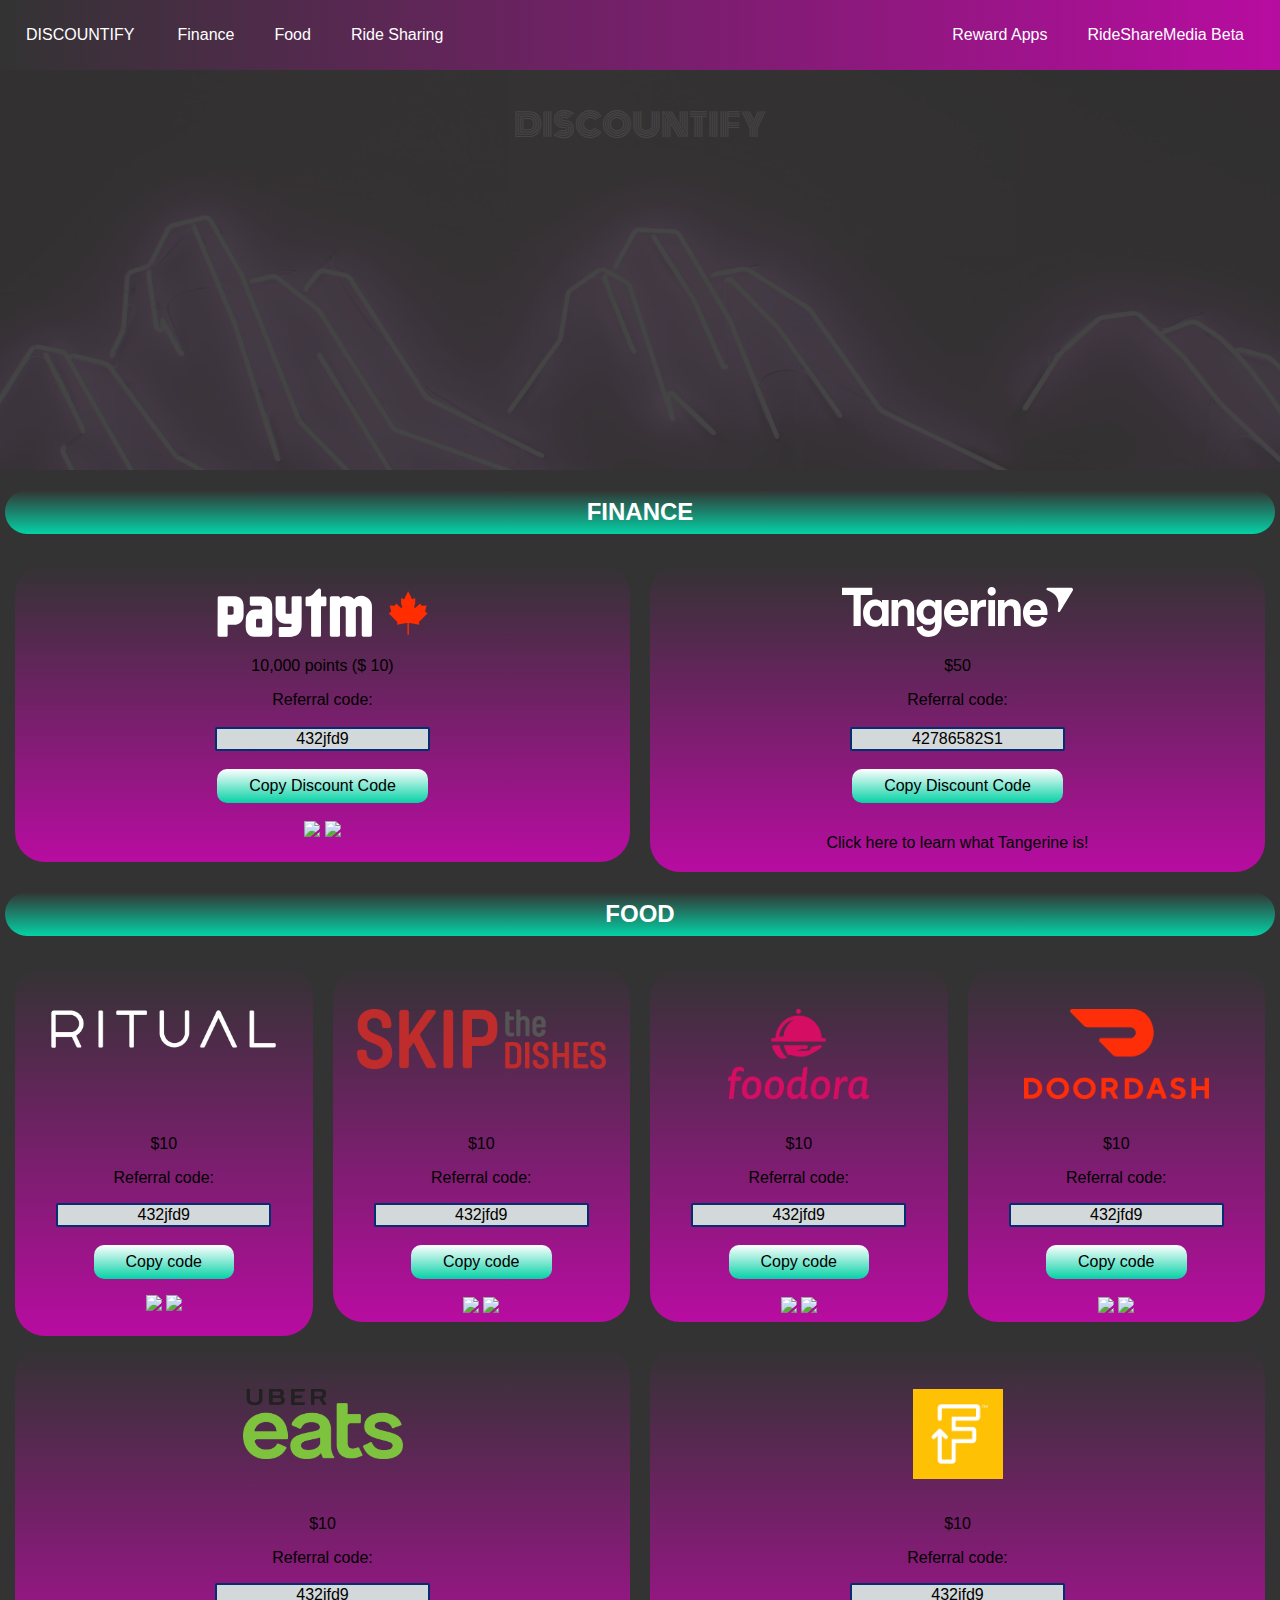
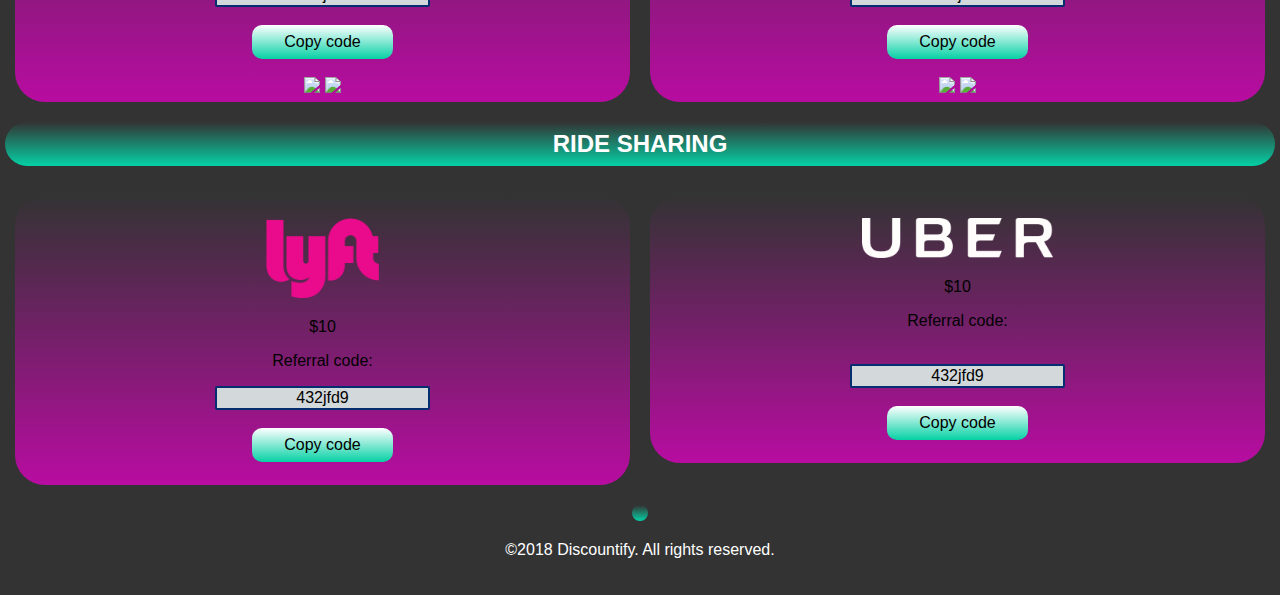
==== commit 8c42dd0b: "fade in effect" ====
--- a/public/index.html
+++ b/public/index.html
@@ -29,13 +29,23 @@
     <link href="https://fonts.googleapis.com/css?family=Monoton" rel="stylesheet">
     <script src="https://ajax.googleapis.com/ajax/libs/jquery/3.3.1/jquery.min.js"></script>
 <!--For drop down menu-->
+
+<!--js for dropdown-->
+
 <script> 
 $(document).ready(function(){
     $("#flip").click(function(){
-        $("#panel").slideToggle("slow");
+        $("#panel").slideToggle();
     });
 });
 </script>
+<!--js for fade in of image-->
+<script>
+$(document).ready(function(){
+    $(".home").hide(0).delay(500).fadeIn(3000)
+});
+</script>
+
 
      <script src="https://code.jquery.com/jquery-1.10.2.js"></script>
     <link rel="stylesheet" type="text/css" href="theme.css">
@@ -106,25 +116,31 @@
             <div class="box-1">
                 <br>
                 <img src="images/tangerine.svg" alt="payTM logo" height="50px">
-                    <p>$50</p>  
-                    <p>Referral code:         
-                        <br><br>
-                             <!-- The text field -->
-                        <input type="text" value="42786582S1" id="myInputTangerine">
-                           <br>
-                           <br>
-                
-                           <!-- The button used to copy the text -->
-                        <button class="button" onclick="myFunctionTangerine()">Copy code</button>
-        <br><br>
+                <p>$50</p>  
+                <p>Referral code:         
+                <br><br>
+                     <!-- The text field -->
+                <input type="text" value="42786582S1" id="myInputTangerine">
+                <br>
+                <br>
+                   <!-- The button used to copy the text -->
+                <input type="button" class="button" value="Copy Discount Code" id="tangerineButton" onclick="myFunctionTangerine()"></input>
+       
+          <div id="flip">Click here to learn what Tangerine is!</div>
+            <div id="panel">Lorem ipsum dolor sit amet, consectetur adipisicing elit, sed do eiusmod
+            tempor incididunt ut labore et dolore magna aliqua. Ut enim ad minim veniam,
+            quis nostrud exercitation ullamco laboris nisi ut aliquip ex ea commodo
+            consequat. Duis aute irure dolor in reprehenderit in voluptate velit esse
+            cillum dolore eu fugiat nulla pariatur. Excepteur sint occaecat cupidatat non
+            proident, sunt in culpa qui officia deserunt mollit anim id est laborum.
+            <br><br>
         <a href="https://www.google.com">
             <img src="https://upload.wikimedia.org/wikipedia/commons/thumb/c/cd/Get_it_on_Google_play.svg/272px-Get_it_on_Google_play.svg.png" height="35px"> 
         </a>
         <a href="https://www.google.com">
             <img src="https://upload.wikimedia.org/wikipedia/commons/thumb/3/3c/Download_on_the_App_Store_Badge.svg/270px-Download_on_the_App_Store_Badge.svg.png" height="35px">
-        </a>    
-          <div id="flip">Click here to learn what Tangerine is!</div>
-            <div id="panel">Hello world!</div>
+        </a>  
+        </div>  
             
         </div class ="box-1">
             
@@ -135,7 +151,7 @@
             <div class="box-1">
                 <br>
                 <div class="image-box">
-                    <img src="images/ritual.svg" alt="ritual logo" height=90px>
+                    <img src="images/ritual.png" alt="ritual logo" height=40px>
                 </div>
                 
                 <p>$10</p>
--- a/public/theme.css
+++ b/public/theme.css
@@ -28,7 +28,7 @@
     margin: -200px ;
     padding: 230px;
     text-align: center;
-    font-size: 50px;
+    font-size: 2em;
     font-family: 'Monoton', cursive;
   
 
@@ -269,11 +269,12 @@
   }
 /*EXPANDABLE DROPDOWN MENU */
 #panel, #flip {
-    padding: 5px;
+    padding: 15px;
     text-align: center;
 }
 
 #panel {
+    text-align: center;
     padding: 50px;
     display: none;
 }
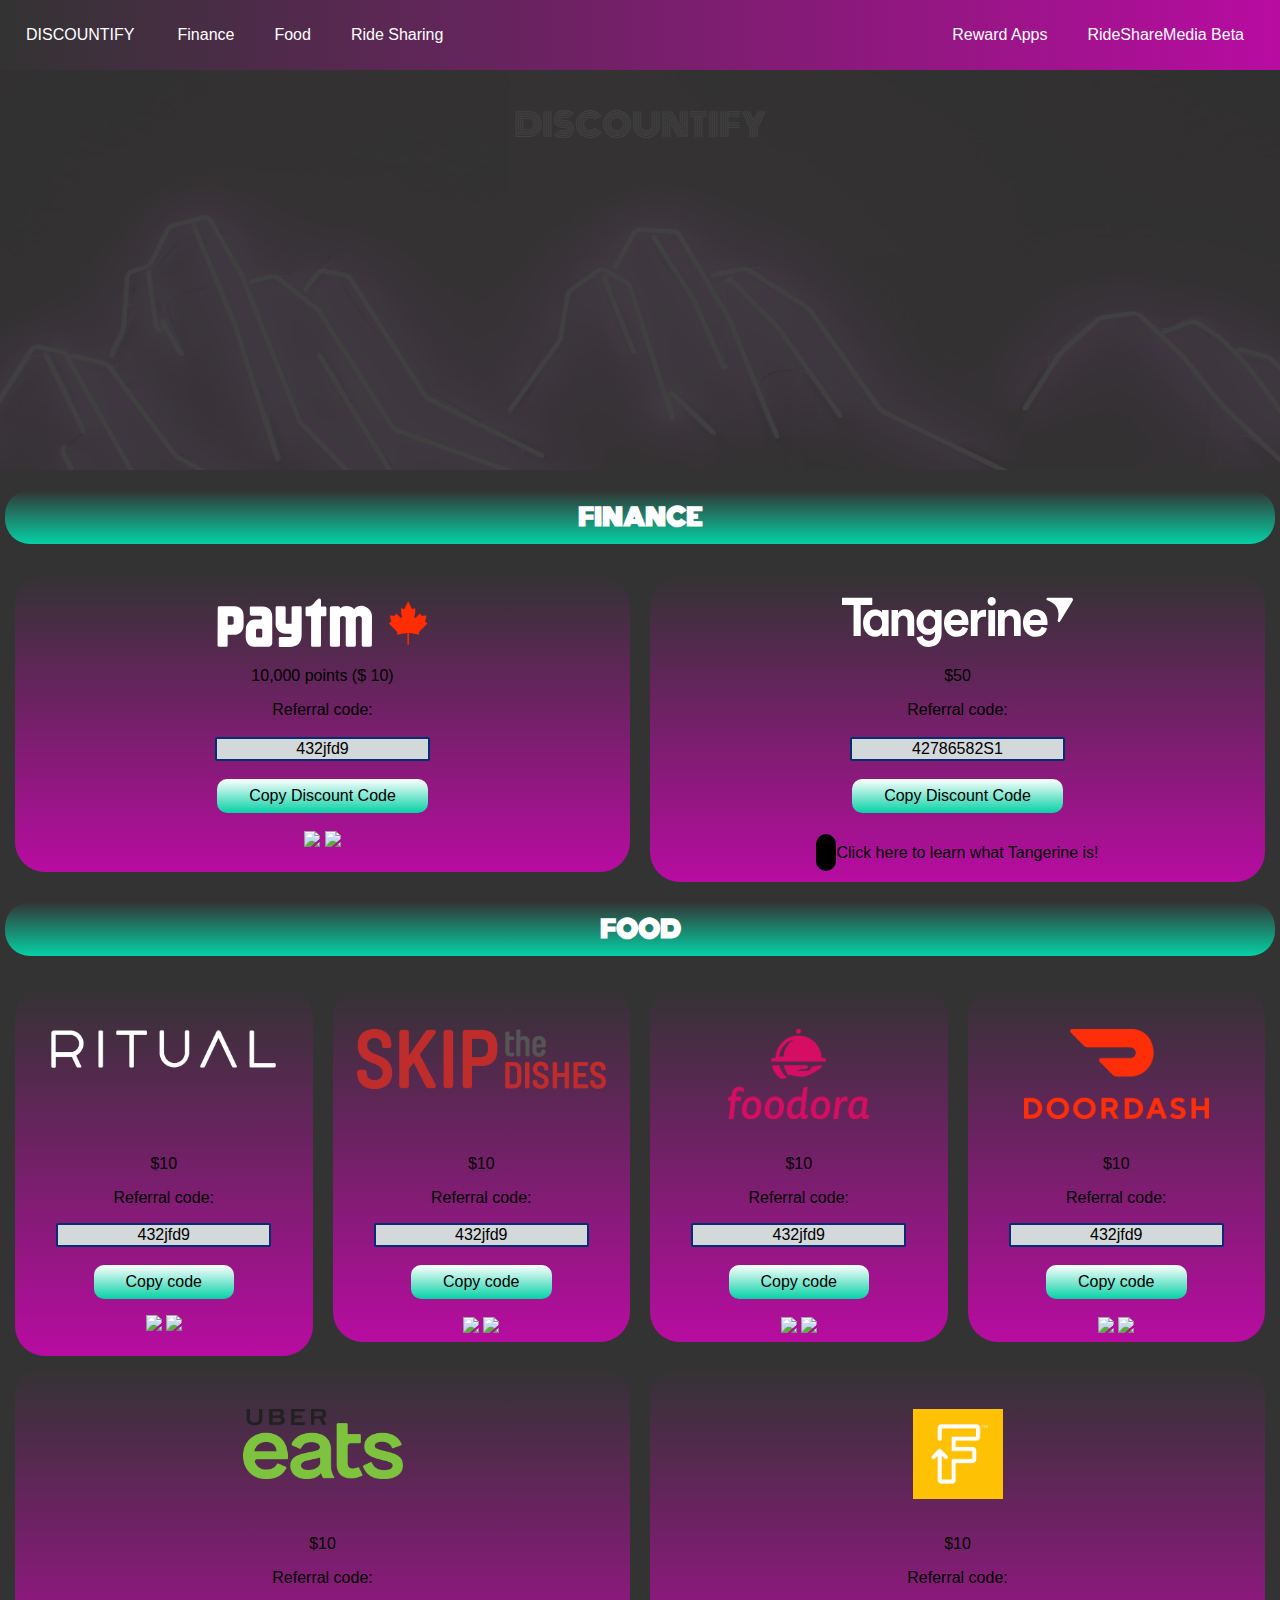
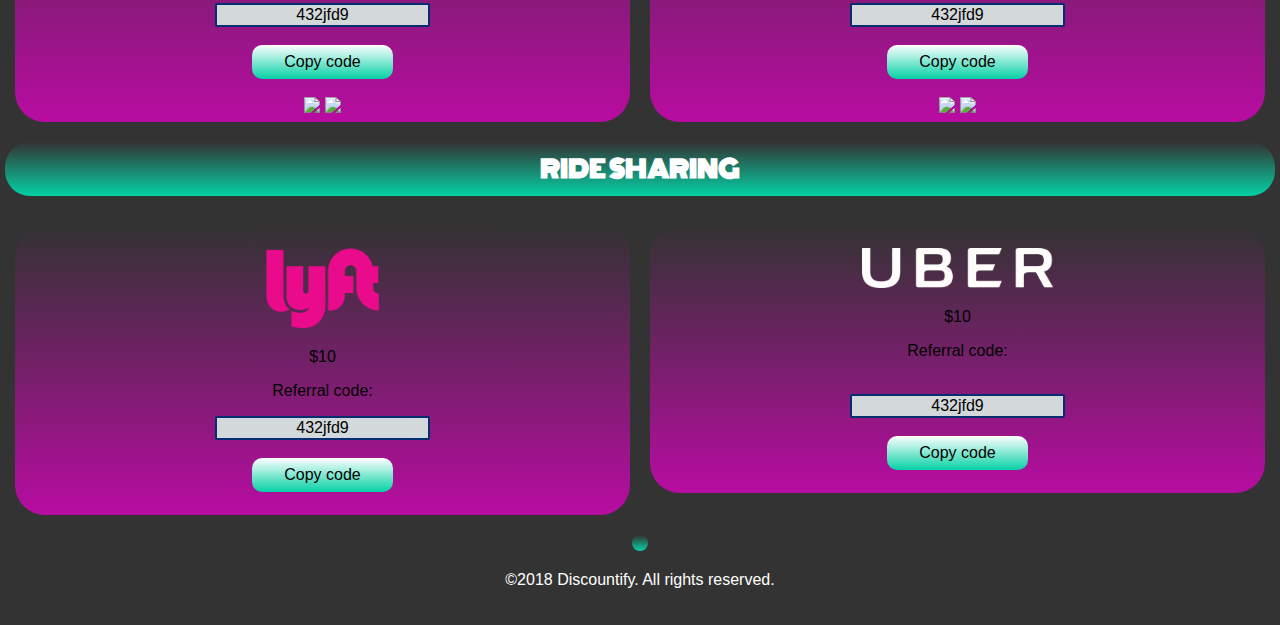
==== commit 69fc9225: "testing signing verified commit" ====
--- a/public/index.html
+++ b/public/index.html
@@ -57,7 +57,7 @@
     <header>
      <div class="Navbar">
         <div class="Navbar__Link Navbar__Link-brand">
-            <i class="fas fa-barcode"></i> DISCOUNTIFY <i class="fas fa-barcode"></i><span>&nbsp&nbsp</span>
+             DISCOUNTIFY <span>&nbsp&nbsp</span>
         </div>
              <div class="Navbar__Link Navbar__Link-toggle">
                <i class="fas fa-bars" onclick="classToggle()"></i>
@@ -92,41 +92,42 @@
   
         <section id="main">
         <div class="container">
-            <h2 id='finance'><i class="fas fa-barcode"></i> FINANCE <i class="fas fa-barcode"></i></h2>
-                <div class="container-1" >
-                <div class="box-1">
-                <br>
-                
-                <img src="images/paytm.svg" alt="payTM logo" height="50px">
-                <p>10,000 points ($ 10)</p>  
-                <p>Referral code:         
-                <br><br>
-                        <!-- The text field -->
-                <input type="text" value="432jfd9" id="myInput">
-                <br>
-                <br>
-                <!-- The button used to copy the text -->
-                <input type="button" value="Copy Discount Code" id="myButton1" onclick="changeText()"></input> 
-                        
-                <br>
-                <br>
-                <img src="https://upload.wikimedia.org/wikipedia/commons/thumb/c/cd/Get_it_on_Google_play.svg/272px-Get_it_on_Google_play.svg.png" height="35px"> 
-                <img src="https://upload.wikimedia.org/wikipedia/commons/thumb/3/3c/Download_on_the_App_Store_Badge.svg/270px-Download_on_the_App_Store_Badge.svg.png" height="35px">
+            <h2 id='finance'> FINANCE </h2>
+            <div class="container-1" >
+            <div class="box-1">
+            <br>
+            
+            <img src="images/paytm.svg" alt="payTM logo" height="50px">
+            <p>10,000 points ($ 10)</p>  
+            <p>Referral code:         
+            <br><br>
+                    <!-- The text field -->
+            <input type="text" value="432jfd9" id="myInput">
+            <br>
+            <br>
+            <!-- The button used to copy the text -->
+            <input type="button" value="Copy Discount Code" id="myButton1" onclick="changeText()"></input> 
+                    
+            <br>
+            <br>
+            <img src="https://upload.wikimedia.org/wikipedia/commons/thumb/c/cd/Get_it_on_Google_play.svg/272px-Get_it_on_Google_play.svg.png" height="35px"> 
+            <img src="https://upload.wikimedia.org/wikipedia/commons/thumb/3/3c/Download_on_the_App_Store_Badge.svg/270px-Download_on_the_App_Store_Badge.svg.png" height="35px">
             </div>
             <div class="box-1">
-                <br>
-                <img src="images/tangerine.svg" alt="payTM logo" height="50px">
-                <p>$50</p>  
-                <p>Referral code:         
-                <br><br>
-                     <!-- The text field -->
-                <input type="text" value="42786582S1" id="myInputTangerine">
-                <br>
-                <br>
-                   <!-- The button used to copy the text -->
-                <input type="button" class="button" value="Copy Discount Code" id="tangerineButton" onclick="myFunctionTangerine()"></input>
+            <br>
+            <img src="images/tangerine.svg" alt="payTM logo" height="50px">
+            <p>$50</p>  
+            <p>Referral code:         
+            <br><br>
+                 <!-- The text field -->
+            <input type="text" value="42786582S1" id="myInputTangerine">
+            <br>
+            <br>
+               <!-- The button used to copy the text -->
+            <input type="button" class="button" value="Copy Discount Code" id="tangerineButton" onclick="myFunctionTangerine()"></input>
        
-          <div id="flip">Click here to learn what Tangerine is!</div>
+            <div id="flip"><i  id="drop-down-icon" class="fas fa-caret-down"></i>
+            Click here to learn what Tangerine is!<i class="fas fa-caret-down"></i></div>
             <div id="panel">Lorem ipsum dolor sit amet, consectetur adipisicing elit, sed do eiusmod
             tempor incididunt ut labore et dolore magna aliqua. Ut enim ad minim veniam,
             quis nostrud exercitation ullamco laboris nisi ut aliquip ex ea commodo
@@ -146,7 +147,7 @@
             
         </div>
     <div class="container">
-        <h2 id="food"><i class="fas fa-barcode"></i> FOOD <i class="fas fa-barcode"></i></h2>
+        <h2 id="food"> FOOD </h2>
         <div class="container-1">
             <div class="box-1">
                 <br>
@@ -265,7 +266,7 @@
     
                     </div>
                 </div>
-            <h2 id='ride-sharing'><i class="fas fa-barcode"></i> RIDE SHARING <i class="fas fa-barcode"></i></h2>
+            <h2 id='ride-sharing'> RIDE SHARING </h2>
         <div class="container-1">
             <div class="box-1">
                     <br>
--- a/public/theme.css
+++ b/public/theme.css
@@ -56,9 +56,14 @@
     margin-left: 5px;
     margin-right: 5px;
     border-radius: 25px;
-
-}
-
+    font-family: 'Monoton', cursive;
+}
+#drop-down-icon{
+  background-color: black;
+  color: white;
+  border-radius: 50px;
+  padding: 10px;
+}
 @media (max-width: 600px) {
     .row {
       -webkit-flex-direction: column;
@@ -275,7 +280,7 @@
 
 #panel {
     text-align: center;
-    padding: 50px;
+    padding: 25px;
     display: none;
 }
 
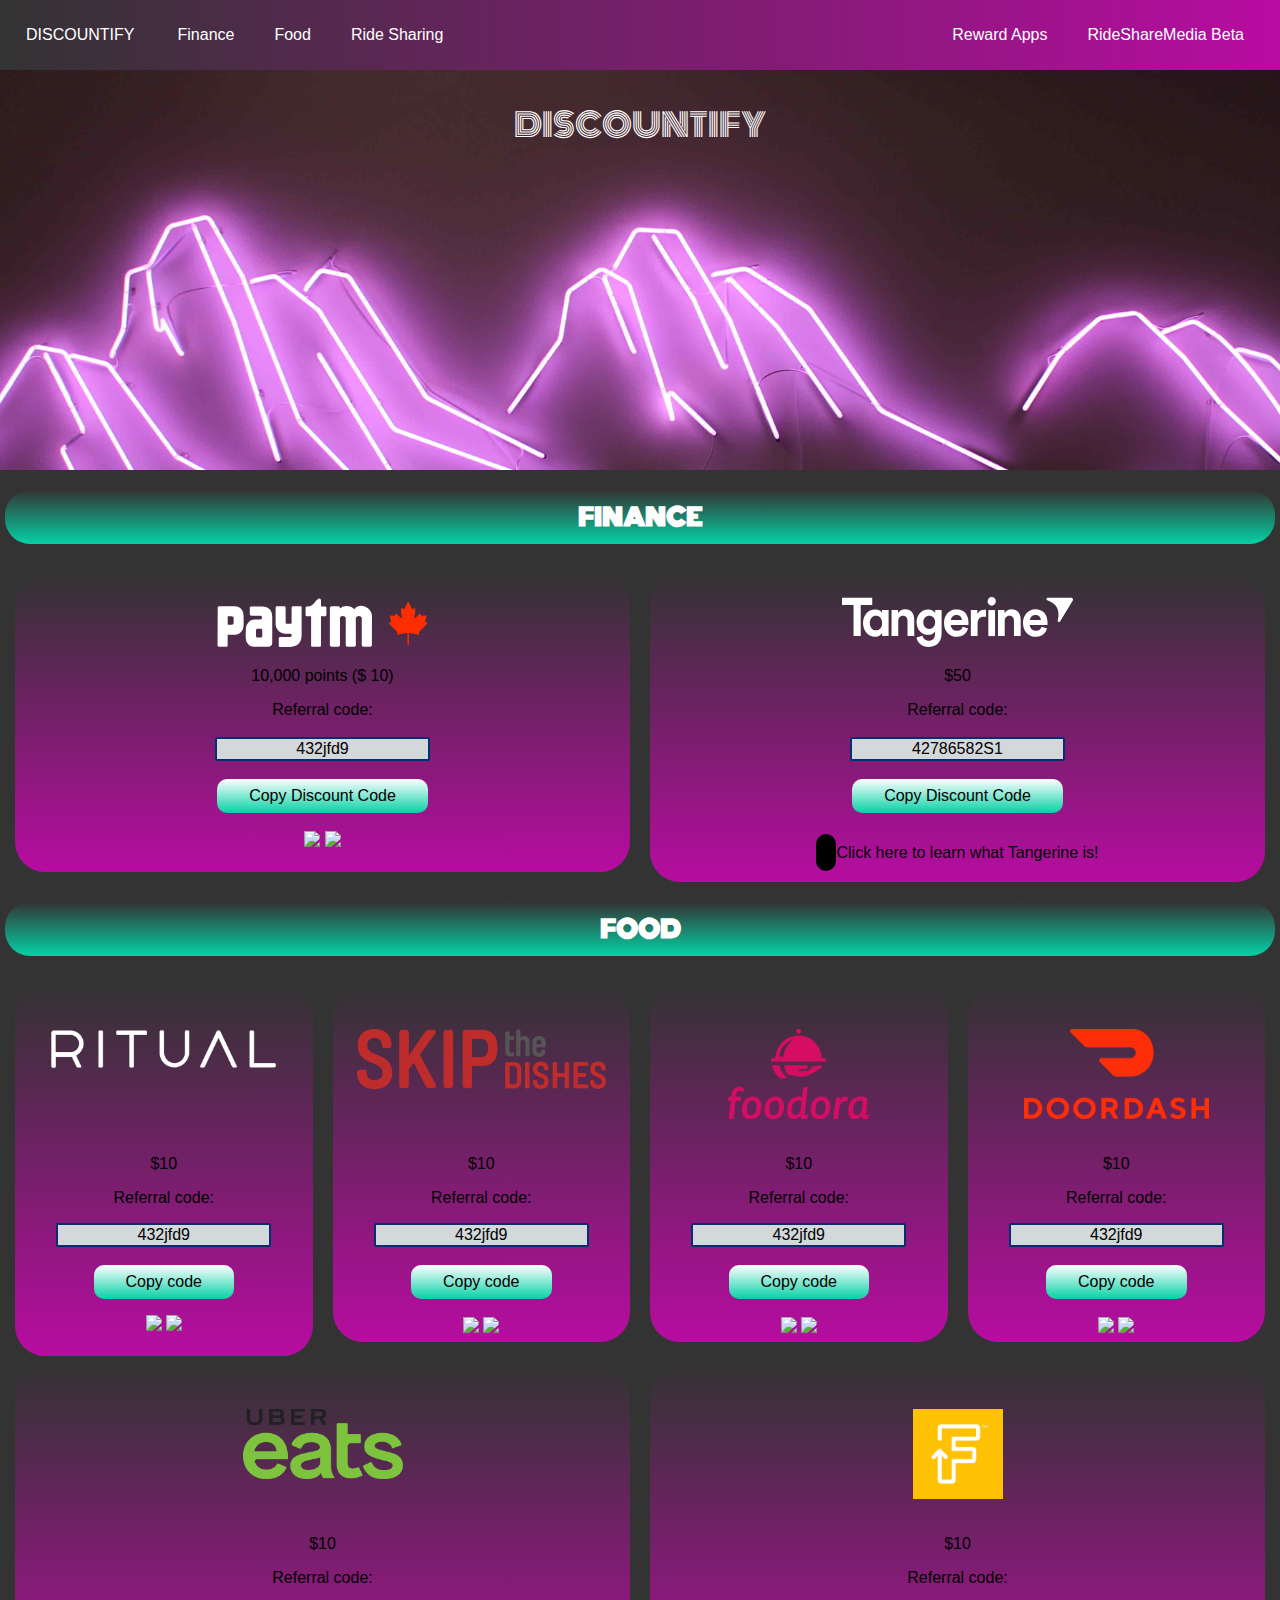
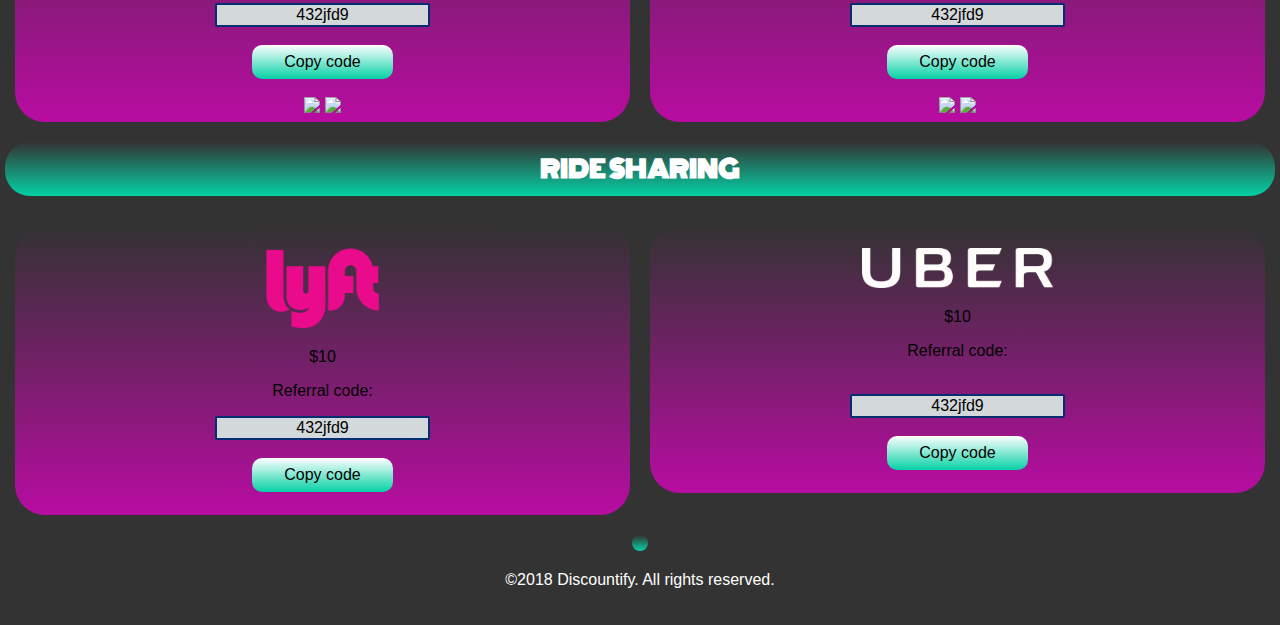
==== commit 1896384a: "moved jquery to external file" ====
--- a/public/index.html
+++ b/public/index.html
@@ -2,49 +2,16 @@
 <html>
 <head>
       <!--Favicon-->
-          <link rel="apple-touch-icon-precomposed" sizes="57x57" href="apple-touch-icon-57x57.png" />
-    <link rel="apple-touch-icon-precomposed" sizes="114x114" href="apple-touch-icon-114x114.png" />
-    <link rel="apple-touch-icon-precomposed" sizes="72x72" href="apple-touch-icon-72x72.png" />
-    <link rel="apple-touch-icon-precomposed" sizes="144x144" href="apple-touch-icon-144x144.png" />
-    <link rel="apple-touch-icon-precomposed" sizes="60x60" href="apple-touch-icon-60x60.png" />
-    <link rel="apple-touch-icon-precomposed" sizes="120x120" href="apple-touch-icon-120x120.png" />
-    <link rel="apple-touch-icon-precomposed" sizes="76x76" href="apple-touch-icon-76x76.png" />
-    <link rel="apple-touch-icon-precomposed" sizes="152x152" href="apple-touch-icon-152x152.png" />
-    <link rel="icon" type="image/png" href="favicon-196x196.png" sizes="196x196" />
-    <link rel="icon" type="image/png" href="favicon-96x96.png" sizes="96x96" />
-    <link rel="icon" type="image/png" href="favicon-32x32.png" sizes="32x32" />
+         
     <link rel="icon" type="image/png" href="favicon-16x16.png" sizes="16x16" />
     <link rel="icon" type="image/png" href="favicon-128.png" sizes="128x128" />
-    <meta name="application-name" content="&nbsp;"/>
-    <meta name="msapplication-TileColor" content="#FFFFFF" />
-    <meta name="msapplication-TileImage" content="mstile-144x144.png" />
-    <meta name="msapplication-square70x70logo" content="mstile-70x70.png" />
-    <meta name="msapplication-square150x150logo" content="mstile-150x150.png" />
-    <meta name="msapplication-wide310x150logo" content="mstile-310x150.png" />
-    <meta name="msapplication-square310x310logo" content="mstile-310x310.png" />
-<!--favicons-->
-
-    <script src="myscripts.js"></script>
-    <script type="parallax.js"></script>
+    <script src="myscripts.js" type='text/javascript'></script>
+    <script src="http://code.jquery.com/jquery-latest.js"></script>
+    <script src="jquery.js" type='text/javascript'></script>
     <link href="https://fonts.googleapis.com/css?family=Monoton" rel="stylesheet">
-    <script src="https://ajax.googleapis.com/ajax/libs/jquery/3.3.1/jquery.min.js"></script>
-<!--For drop down menu-->
-
-<!--js for dropdown-->
-
-<script> 
-$(document).ready(function(){
-    $("#flip").click(function(){
-        $("#panel").slideToggle();
-    });
-});
-</script>
-<!--js for fade in of image-->
-<script>
-$(document).ready(function(){
-    $(".home").hide(0).delay(500).fadeIn(3000)
-});
-</script>
+    
+
+
 
 
      <script src="https://code.jquery.com/jquery-1.10.2.js"></script>
--- a/public/theme.css
+++ b/public/theme.css
@@ -1,5 +1,3 @@
-
-
 body{
     background-color: #333;
     font-family: 'Franklin Gothic Medium', 'Arial Narrow', Arial, sans-serif;
@@ -7,9 +5,6 @@
     font-size: 16px;
     margin:0;
 }
-
-/* TEST */
-
 .home{
   background-image: url(home-background.jpg); 
   background-size: cover;
@@ -18,8 +13,6 @@
   background-attachment: fixed;
   overflow: hidden;
   width:100%;
-
-
 }
 #jumbotron{
     height: 600px;
@@ -30,45 +23,9 @@
     text-align: center;
     font-size: 2em;
     font-family: 'Monoton', cursive;
-  
-
-
-}
-
+}
 .container{
     text-align: center;
-    
-}
-
-h1 {
-    text-align: center;
-    background-image: linear-gradient(to right, rgba(255,0,0,0),  rgb(184, 12, 161));
-    color: white;
-
-    
-     }
-h2{
-    text-align: center;
-    padding: 8px;
-    background-image: linear-gradient( rgba(255,0,0,0),  rgb(5, 209, 165));
-    color: white;
-    border: 10px 10px 10px 10px;    
-    margin-left: 5px;
-    margin-right: 5px;
-    border-radius: 25px;
-    font-family: 'Monoton', cursive;
-}
-#drop-down-icon{
-  background-color: black;
-  color: white;
-  border-radius: 50px;
-  padding: 10px;
-}
-@media (max-width: 600px) {
-    .row {
-      -webkit-flex-direction: column;
-      flex-direction: column;
-    }
 }
 .container-1{
     display:flex;
@@ -85,11 +42,37 @@
     text-align-last: auto;
     background-color: #333;
     background-image: linear-gradient( rgba(255,0,0,0),  rgb(184, 12, 161));    
-    border-radius: 30px;   
-    
-    
-    
-}
+    border-radius: 30px;    
+}
+h1 {
+    text-align: center;
+    background-image: linear-gradient(to right, rgba(255,0,0,0),  rgb(184, 12, 161));
+    color: white; 
+     }
+h2{
+    text-align: center;
+    padding: 8px;
+    background-image: linear-gradient( rgba(255,0,0,0),  rgb(5, 209, 165));
+    color: white;
+    border: 10px 10px 10px 10px;    
+    margin-left: 5px;
+    margin-right: 5px;
+    border-radius: 25px;
+    font-family: 'Monoton', cursive;
+}
+#drop-down-icon{
+  background-color: black;
+  color: white;
+  border-radius: 50px;
+  padding: 10px;
+}
+@media (max-width: 600px) {
+    .row {
+      -webkit-flex-direction: column;
+      flex-direction: column;
+    }
+}
+
 .button {
     background-image: linear-gradient( rgb(255, 255, 255),  rgb(5, 209, 165));
     border: none;
@@ -121,8 +104,6 @@
     margin: -8px;
     padding: 0;
     overflow: hidden;
-   
-    
 }
 ul.topnav li {float: left;}
 
@@ -179,7 +160,6 @@
 }
 #grad1 {
     background-image: linear-gradient(to right, rgba(255,0,0,0),  #02C39A);
-    
   }
 
   /*   New nav*/
@@ -217,10 +197,7 @@
     padding: 10px;
     border-radius: 25px;
     
-  }
-
-    
-    
+  }   
 .Navbar a:hover:not(.active) {background-color: #02C39A;}
   @media only screen and (max-width: 768px) {
     .Navbar__Items,
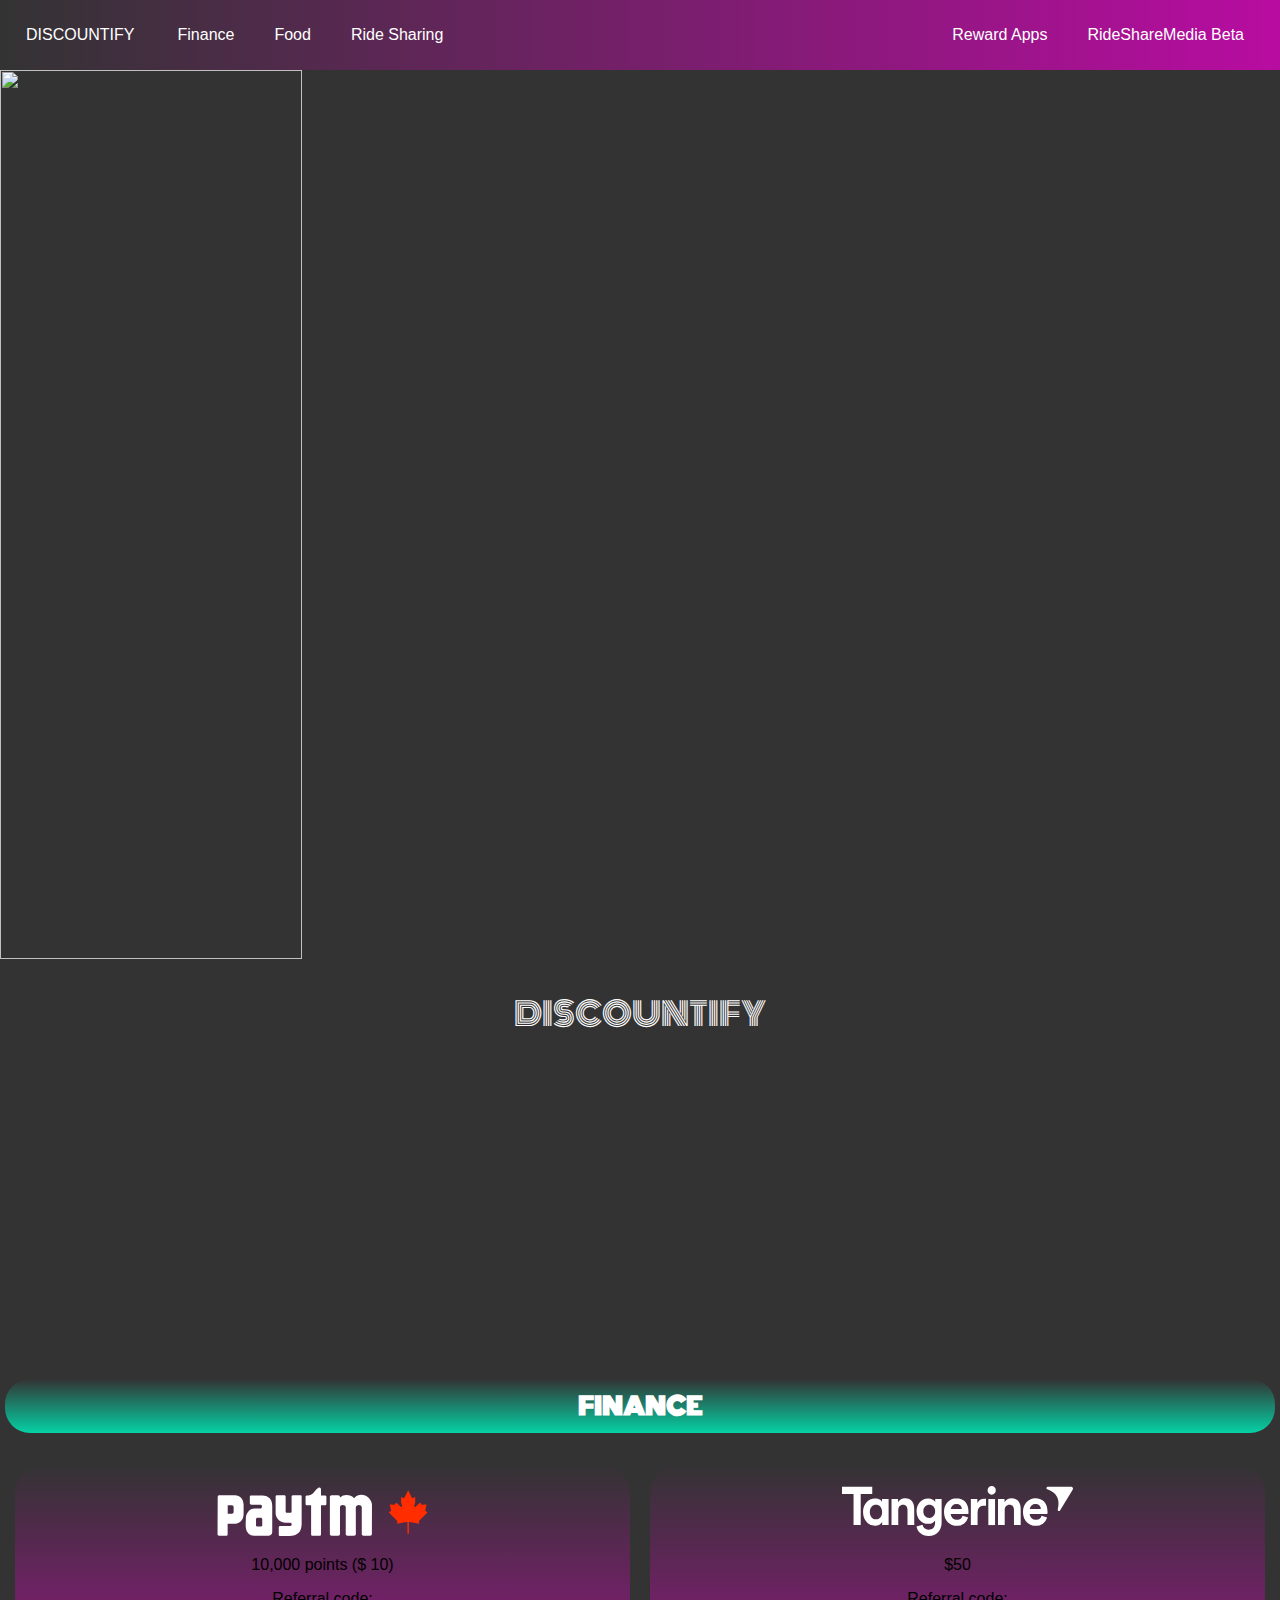
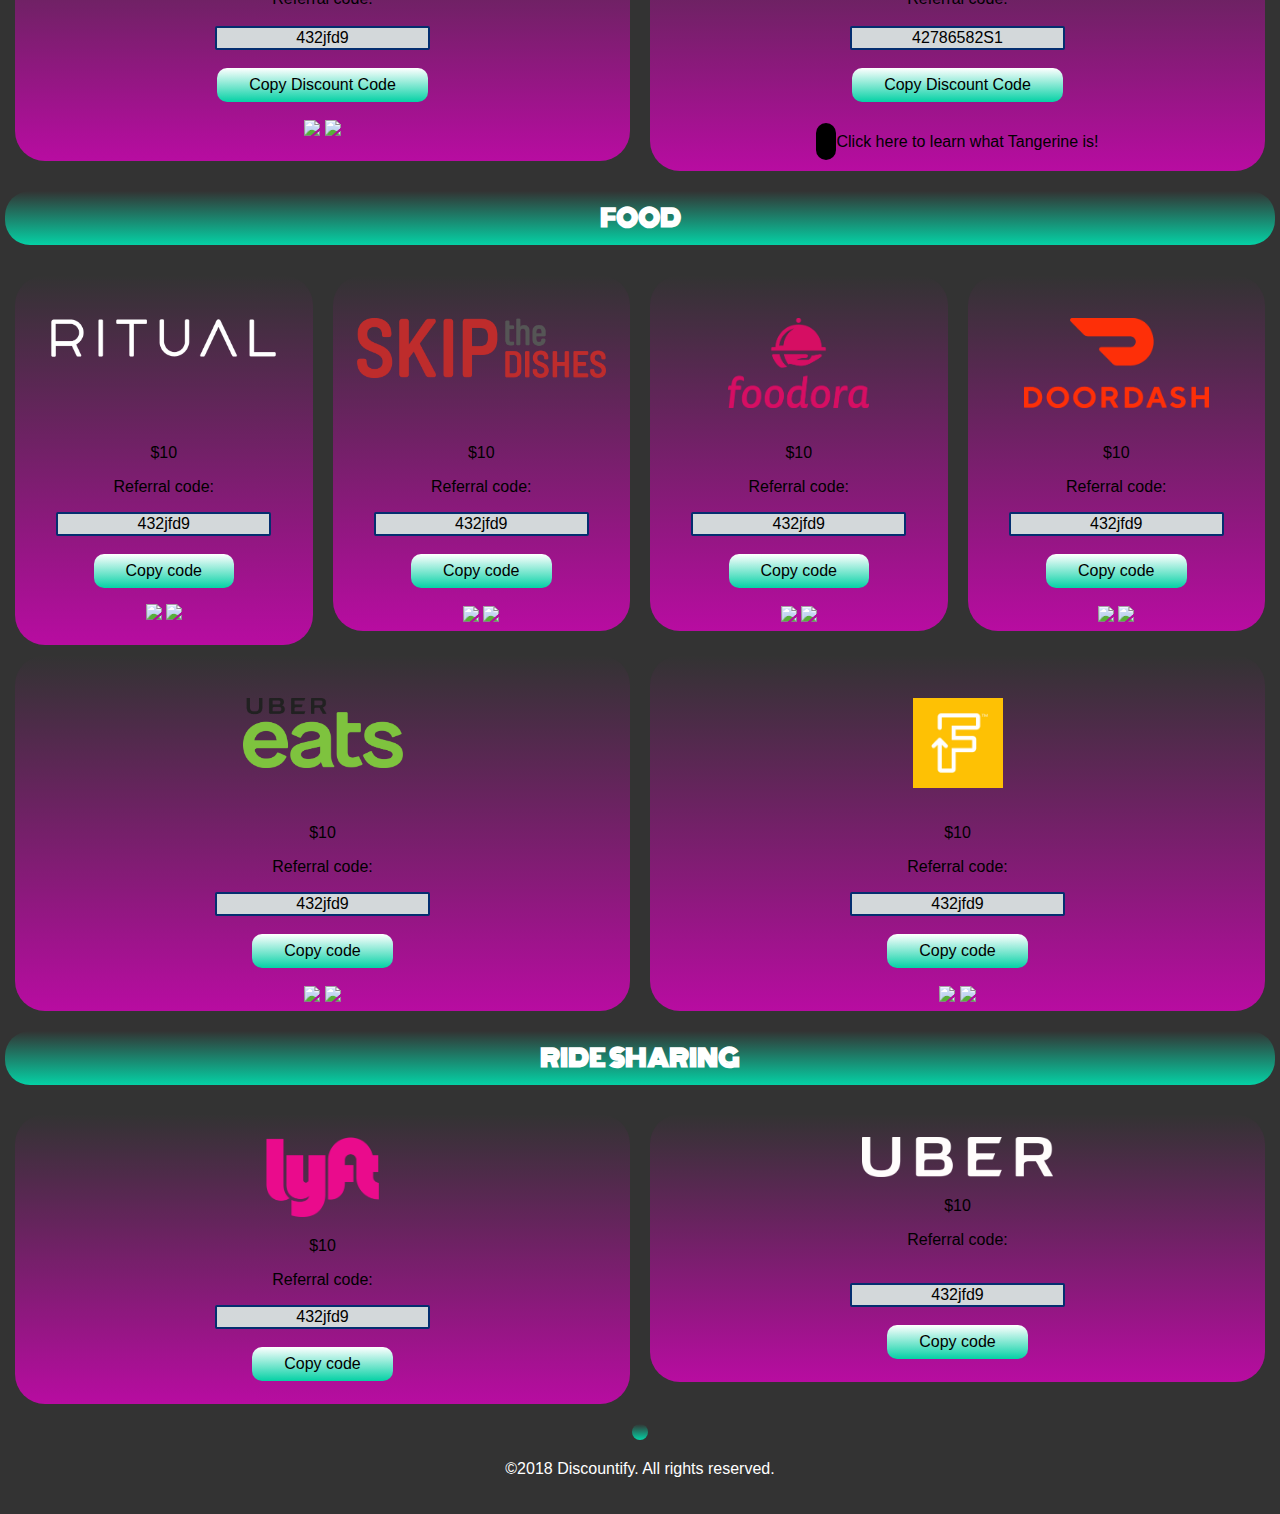
==== commit 28b05d12: "testing mobile phone template" ====
--- a/public/index.html
+++ b/public/index.html
@@ -5,16 +5,11 @@
          
     <link rel="icon" type="image/png" href="favicon-16x16.png" sizes="16x16" />
     <link rel="icon" type="image/png" href="favicon-128.png" sizes="128x128" />
+    <script type="text/javascript" src="biomp.js"></script>
     <script src="myscripts.js" type='text/javascript'></script>
     <script src="http://code.jquery.com/jquery-latest.js"></script>
     <script src="jquery.js" type='text/javascript'></script>
     <link href="https://fonts.googleapis.com/css?family=Monoton" rel="stylesheet">
-    
-
-
-
-
-     <script src="https://code.jquery.com/jquery-1.10.2.js"></script>
     <link rel="stylesheet" type="text/css" href="theme.css">
     <meta name="viewport" content="width=device-width, initial-scale=1.0">
     <script defer src="https://use.fontawesome.com/releases/v5.5.0/js/all.js" integrity="sha384-GqVMZRt5Gn7tB9D9q7ONtcp4gtHIUEW/yG7h98J7IpE3kpi+srfFyyB/04OV6pG0" crossorigin="anonymous"></script>
@@ -50,12 +45,21 @@
            </nav>
         </div>
         </header>
+        <div id="preview"></div>
+        <script type="text/javascript">
+            bioMp(document.getElementById('preview'), {
+    url: 'http://beeker.io',
+    view: 'left',
+    image: 'images/iphone6_side_left_gold.png'
+});
+        </script>
+    <div>
         <section class="home">
             <div id="jumbotron">
                 <p id="jumbotron-text">DISCOUNTIFY</p>
             </div>
-            
-          </section>
+        </section>
+    </div>
   
         <section id="main">
         <div class="container">
